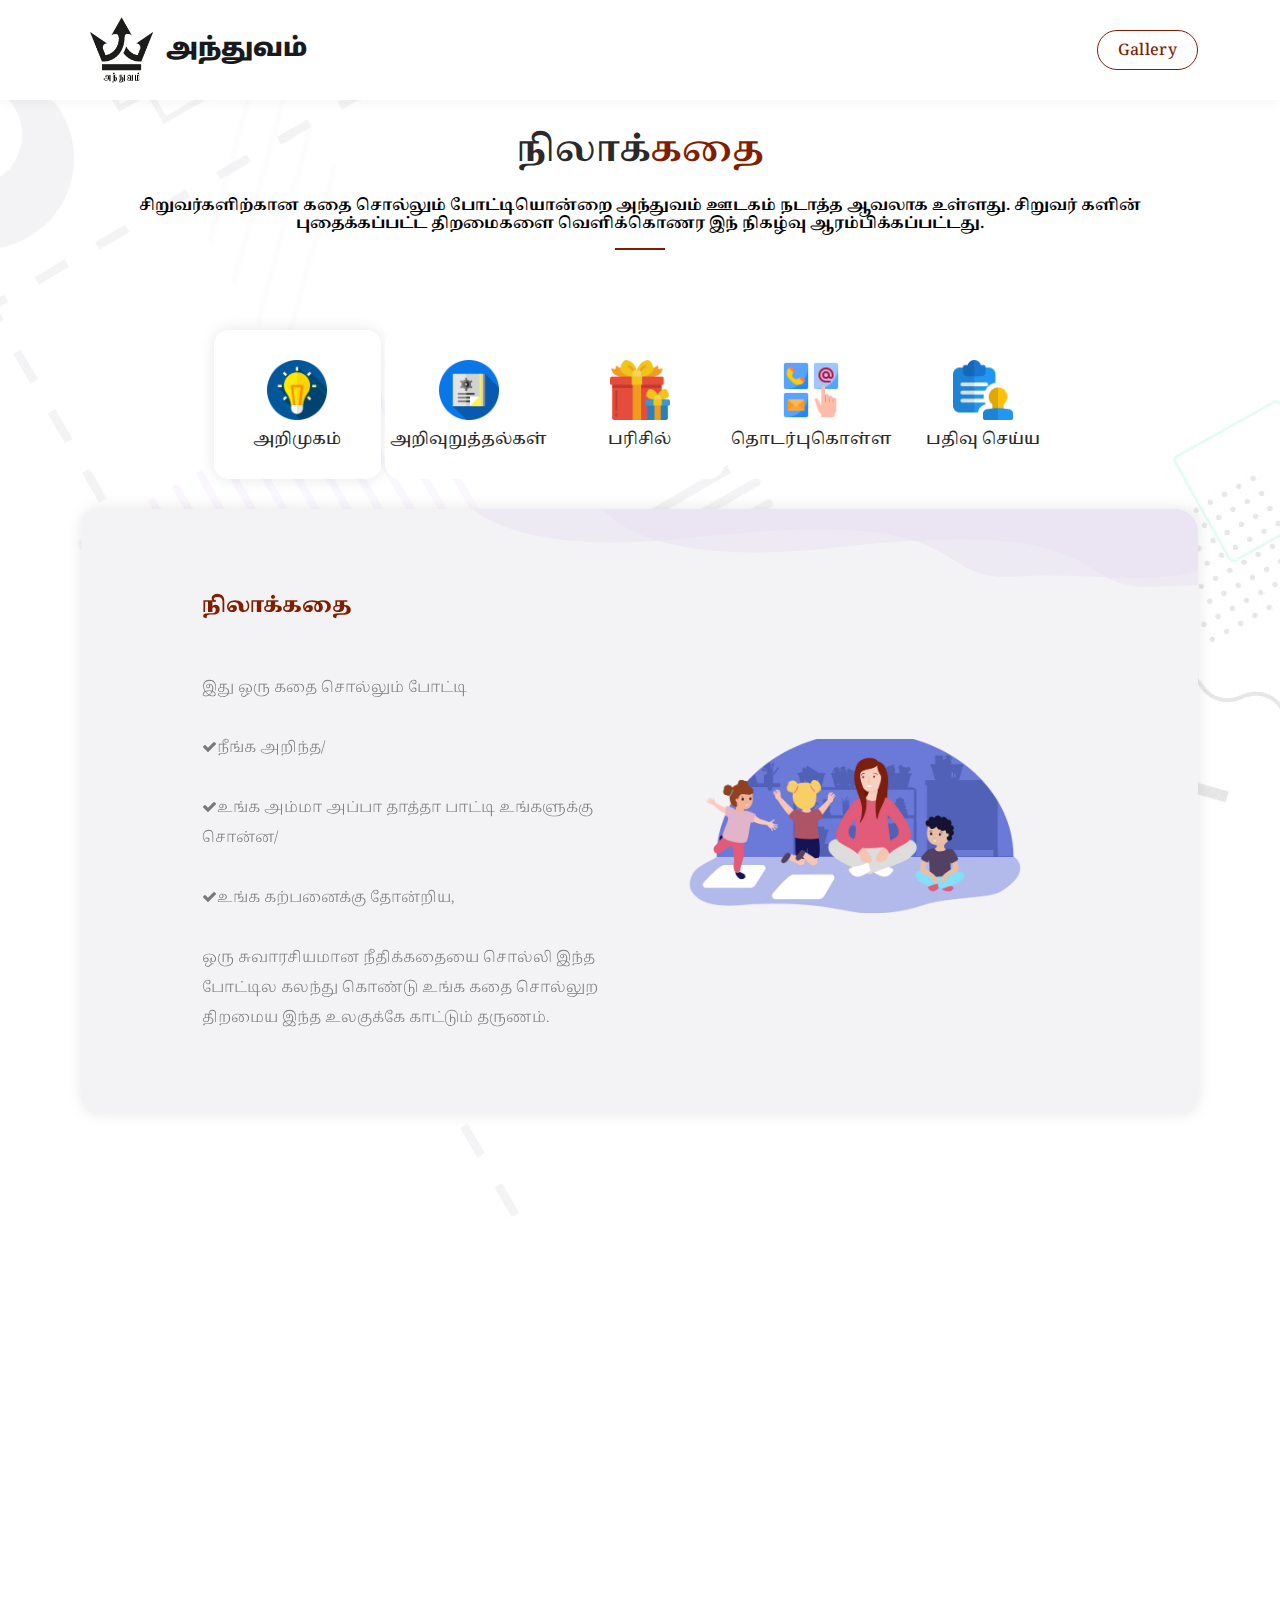
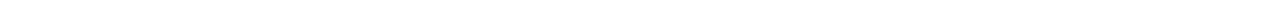
==== register.html @ 8cd22916 "initial commit" ====
<!DOCTYPE html>
<html lang="en">

  <head>

    <meta charset="UTF-8">
    <meta name="viewport" content="width=device-width, initial-scale=1, shrink-to-fit=no">
    <meta name="description" content="">
    <meta name="author" content="">
    <link rel="preconnect" href="https://fonts.googleapis.com">
    <link rel="preconnect" href="https://fonts.gstatic.com" crossorigin>
    <link href="https://fonts.googleapis.com/css2?family=Poppins:wght@100;200;300;400;500;600;700;800;900&display=swap" rel="stylesheet">

    <title>Anthuvam</title> 

    <!-- Bootstrap core CSS -->
    <link href="vendor/bootstrap/css/bootstrap.min.css" rel="stylesheet">


    <!-- Additional CSS Files -->
    <link rel="stylesheet" href="assets/css/fontawesome.css">
    <link rel="stylesheet" href="assets/css/templatemo-digimedia-v3.css">
    <link rel="stylesheet" href="assets/css/animated.css">
    <link rel="stylesheet" href="assets/css/owl.css">

    <link rel="apple-touch-icon" sizes="180x180" href="assets/img/favicons/apple-touch-icon.png">
    <link rel="icon" type="image/png" sizes="32x32" href="assets/img/favicons/favicon-32x32.png">
    <link rel="icon" type="image/png" sizes="16x16" href="assets/img/favicons/favicon-16x16.png">
    <link rel="shortcut icon" type="image/x-icon" href="assets/img/favicons/favicon.ico">
    <link rel="manifest" href="assets/img/favicons/manifest.json">
    <meta name="msapplication-TileImage" content="assets/img/favicons/mstile-150x150.png">
    <meta name="theme-color" content="#ffffff">
    <link href="https://fonts.googleapis.com/css2?family=Noto+Sans+Tamil:wght@700&family=Noto+Serif+Tamil:ital,wght@0,600;1,400&display=swap" rel="stylesheet">

    <!-- ===============================================-->
    <!--    Stylesheets-->
    <!-- ===============================================-->
    <link href="D:\Lizris\Anthuvam\site-2\traffico-v1.0.0\public\assets\css\theme.css" rel="stylesheet" />
<!--

TemplateMo 568 DigiMedia

https://templatemo.com/tm-568-digimedia

-->
  </head>
  <body>
    <header class="header-area header-sticky wow slideInDown" data-wow-duration="0.75s" data-wow-delay="0s">
        <div class="container">
          <div class="row">
            <div class="col-12">
              <nav class="main-nav">
                <!-- ***** Logo Start ***** -->
                <a href="homepage_3.html" class="logo" >
                    <img src="assets\images\anthuvam-logo.png" style="width: 80px;height: 80px;" alt="anthuvam-logo">
                    <span style="font-family: 'Noto Sans Tamil', sans-serif;font-size: 25px;"><strong>அந்துவம் </strong></span>
                  </a>
                <!-- ***** Logo End ***** -->
                <!-- ***** Menu Start ***** -->
                <ul class="nav">
                    <li class="scroll-to-section"><div class="border-first-button"><a href="#contact">Gallery</a></div></li> 
                  <!-- <li class="scroll-to-section"><a href="#about">About</a></li> -->
                  <!-- <li class="scroll-to-section"><a href="#services">Services</a></li>
                  <li class="scroll-to-section"><a href="#portfolio">Projects</a></li>
                  <li class="scroll-to-section"><a href="#blog">Blog</a></li> -->
                  <!-- <li class="scroll-to-section"><a href="#contact">Contact</a></li>  -->
                  <!-- <li class="scroll-to-section"><div class="border-first-button"><a href="#contact">Free Quote</a></div></li>  -->
                </ul>        
                <a class='menu-trigger'>
                    <span>Menu</span>
                </a>
                <!-- ***** Menu End ***** -->
              </nav>
            </div>
          </div>
        </div>
      </header>

    <div id="services" class="services section">
        <div class="container">
          <div class="row">
            <div class="col-lg-12">
              <div class="section-heading  wow fadeInDown" data-wow-duration="1s" data-wow-delay="0.5s">
                <h4>நிலாக்<em>கதை</em></h4>
                <h6 style="color: black;">சிறுவர்களிற்கான கதை சொல்லும் போட்டியொன்றை அந்துவம் ஊடகம் நடாத்த ஆவலாக உள்ளது. சிறுவர்
                    களின் புதைக்கப்பட்ட திறமைகளை வெளிக்கொணர இந் நிகழ்வு ஆரம்பிக்கப்பட்டது.</h6>
                <div class="line-dec"></div>
              </div>
            </div>
            <div class="col-lg-12">
              <div class="naccs">
                <div class="grid">
                  <div class="row">
                    <div class="col-lg-12">
                      <div class="menu">
                        <div class="first-thumb active">
                          <div class="thumb">
                            <span class="icon"><img src="assets\images\icn-intro-1.png" alt=""></span>
                            <h6> அறிமுகம் </h6>
                          </div>
                        </div>
                        <div>
                          <div class="thumb">                 
                            <span class="icon"><img src="assets\images\icn-instruct.png" alt=""></span>
                            <h6>அறிவுறுத்தல்கள்</h6>
                          </div>
                        </div>
                        <div>
                          <div class="thumb">                 
                            <span class="icon"><img src="assets\images\icn-gift.png" alt=""></span>
                            <h6>பரிசில் </h6>
                          </div>
                        </div>
                        <div>
                          <div class="thumb">                 
                            <span class="icon"><img src="assets\images\icn-contact.png" alt=""></span>
                            <h6>தொடர்புகொள்ள </h6>
                          </div>
                        </div>
                        <div>
                          <div class="thumb"  href="/">                 
                            <span class="icon"><img src="assets\images\icn-reg4.png" alt=""></span>
                            <h6>பதிவு செய்ய </h6>
                          </div>
                        </div>
                      </div>
                    </div> 
                    <div class="col-lg-12 ">
                      <ul class="nacc ">
                        <li class="active intro intro-bottom ">
                          <div>
                            <div class="thumb">
                              <div class="row">
                                <div class="col-lg-6 align-self-center">
                                  <div class="left-text">
                                    <!-- <p>Lorem ipsum dolor sit amet, consectetur adipiscing elit, sedr do eiusmod deis tempor incididunt ut labore et dolore kengan darwin doerski token.
                                      dover lipsum lorem and the others.</p>
                                    <div class="ticks-list"><span><i class="fa fa-check"></i> Optimized Template</span> <span><i class="fa fa-check"></i> Data Info</span> <span><i class="fa fa-check"></i> SEO Analysis</span>
                                      <span> Data Info</span> <span><i class="fa fa-check"></i> SEO Analysis</span> <span><i class="fa fa-check"></i> Optimized Template</span></div>
                                    <p>Lorem ipsum dolor sit amet, consectetur adipiscing elit, sedr do eiusmod deis tempor incididunt.</p> -->
                                   <div> <h4><strong>நிலாக்கதை</strong></h4><br>
                                   <p> இது ஒரு கதை சொல்லும் போட்டி</p>
                                    <p><i class="fa fa-check"></i>நீங்க அறிந்த/</p>
                                    <p><i class="fa fa-check"></i>உங்க அம்மா அப்பா தாத்தா பாட்டி உங்களுக்கு சொன்ன/</p>
                                    <p><i class="fa fa-check"></i>உங்க கற்பனைக்கு தோன்றிய,</p>
                                    <p>ஒரு சுவாரசியமான நீதிக்கதையை சொல்லி இந்த போட்டில கலந்து கொண்டு உங்க கதை சொல்லுற திறமைய இந்த உலகுக்கே காட்டும் தருணம்.</p> 
                                </div> 
                                </div>
                                </div>
                                <div class="col-lg-6 align-self-center">
                                  <div class="right-image" style="height: auto;overflow: hidden;width: 100%;">
                                    <img src="assets\images\bg-intro.png" alt="">
                                  </div>
                                </div>
                              </div>
                            </div>
                          </div>
                        </li>
                        <li class="instruct intro">
                          <div>
                            <div class="thumb">
                              <div class="row">
                                <div class="col-lg-6 align-self-center">
                                  <div class="left-text">
                                        <h4><strong>அறிவுறுத்தல்கள்</strong></h4>
                                        <p><i class="fa fa-check"></i>வயது எல்லை 12 வயது வரை.</p> 
                                        <p><i class="fa fa-check"></i>கதை ஏதாவது ஒரு படிப்பினையை உடையதாக இருக்க வேண்டும்.</p> 
                                        <p><i class="fa fa-check"></i>வீடியோ முழுவதும் ஒரே தடவையில் எடுக்கப்பட வேண்டும்.</p> 
                                        <p><i class="fa fa-check"></i>வீடியோவில்  கதை சொல்பவரைத்தவிர வேறு யாரும் காணப்படக்கூடாது.</p> 
                                        <p><i class="fa fa-check"></i>எந்த வகையான இசையும் காணப்படக்கூடாது.</p> 
                                        <p><i class="fa fa-check"></i>வீடியோக்கள் எடிட் செய்யப்படக்கூடாது.</p>
                                        <p><i class="fa fa-check"></i>3-5 நிமிடத்திற்கு உள்ளடங்கலாக இருக்க வேண்டும்.</p> 
                                  </div>
                                </div>
                                <div class="col-lg-6 align-self-center">
                                  <!-- <div class="right-image">
                                    <img src="assets/images/services-image-02.jpg" alt="">
                                  </div> -->
                                </div>
                              </div>
                            </div>
                          </div>
                        </li>
                        <li class="gift">
                          <div>
                            <div class="thumb">
                              <div class="row">
                                <div class="col-lg-6 align-self-center">
                                  <div class="left-text ps-5">
                                    <h4>பரிசில்களும்  &amp; சான்றிதழ்களும் </h4>
                                    <p><i class="fa fa-check"></i>500 Views 200 Likes மேலதிகமாக பெறும் அனைவருக்கும் பரிசில்களும் சான்றிதழ்களும்</p>
                                    <p><i class="fa fa-check"></i>அதிகமான Views மற்றும் பாராட்டுப் பெற்ற சிறந்த காணொளியில் அந்துவம் நடுவர் குழாம் தெரிவு செய்யும் முதல் மூன்று காணொளிகளுக்கு விசேட பரிசில்கள்</p>
                                  </div>
                                </div>
                                <div class="col-lg-6 align-self-center">
                                  <div class="right-image">
                                    <video src="assets\images\gift (1).mp4" autoplay loop muted></video>
                                  </div>
                                </div>
                              </div>
                            </div>
                          </div>
                        </li>
                        <li>
                          <div>
                            <div class="thumb">
                              <div class="row">
                                <div class="col-lg-8 align-self-center">
                                  <div class="left-text">
                                    <div class=" wow fadeInUp" data-wow-duration="0.5s" data-wow-delay="0.25s">
                                    <form id="contact" action="" method="post">
                                    <div class="fill-form">
                                        <div class="row">
                                        <div class="col-lg-12">
                                            <p>
                                              Phone Number: 
                                            </p>
                                            <p>
                                              E-mail Address: 
                                            </p>
                                            <p>
                                              Address: 
                                            </p>
                                          </div>
                                          <div class="col-lg-6">
                                            <div class="border-first-button text-center justify-content-bottom scroll-to-section">
                                              <a href="register.html">பதிவு செய்ய</a>
                                            </div>
                                          </div>
                                          <div class="col-lg-12">
                                          
                                    </div>
                                </div>
                                </div>
                            </form>
                            </div>
                                  </div>
                                </div>

                                <div class="col-lg-4 align-self-center">
                                  <div class="right-image">
                                    <img src="assets\images\bg-contact.png" alt="">
                                  </div>
                                </div>
                              </div>
                            </div>
                          </div>
                        </li>
                        <!-- <li>
                          <div>
                            <div class="thumb">
                              <div class="row">
                                <div class="col-lg-6 align-self-center">
                                  <div class="left-text">
                                    <h4>Enjoy &amp; Travel</h4>
                                    <p>Lorem ipsum dolor sit amet, consectetur adipiscing elit, sedr do eiusmod deis tempor incididunt ut labore et dolore kengan darwin doerski token.
                                      dover lipsum lorem and the others.</p>
                                    <div class="ticks-list"><span><i class="fa fa-check"></i> Optimized Template</span> <span><i class="fa fa-check"></i> Data Info</span> <span><i class="fa fa-check"></i> SEO Analysis</span>
                                      <span><i class="fa fa-check"></i> Data Info</span> <span><i class="fa fa-check"></i> SEO Analysis</span> <span><i class="fa fa-check"></i> Optimized Template</span></div>
                                    <p>Lorem ipsum dolor sit amet, consectetur adipiscing elit, sedr do eiusmod deis tempor incididunt.</p>
                                  </div>
                                </div>
                                <div class="col-lg-6 align-self-center">
                                  <div class="right-image">
                                    <img src="assets/images/services-image.jpg" alt="">
                                  </div>
                                </div>
                              </div>
                            </div>
                          </div>
                        </li> -->
                      </ul>
                    </div>          
                  </div>
                </div>
              </div>
            </div>
          </div>
        </div>
      </div>

      <script src="vendor/jquery/jquery.min.js"></script>
      <script src="vendor/bootstrap/js/bootstrap.bundle.min.js"></script>
      <script src="assets/js/owl-carousel.js"></script>
      <script src="assets/js/animation.js"></script>
      <script src="assets/js/imagesloaded.js"></script>
      <script src="assets/js/custom.js"></script>
  </body>
  </html>
---- assets/css/templatemo-digimedia-v3.css ----
/*

TemplateMo 568 DigiMedia

https://templatemo.com/tm-568-digimedia

*/

/* ---------------------------------------------
Table of contents
------------------------------------------------
01. font & reset css
02. reset
03. global styles
04. header
05. banner
06. features
07. testimonials
08. contact
09. footer
10. preloader
11. search
12. portfolio

--------------------------------------------- */
/* 
---------------------------------------------
font & reset css
--------------------------------------------- 
*/
/* 
---------------------------------------------
reset
--------------------------------------------- 
*/
html, body, div, span, applet, object, iframe, h1, h2, h3, h4, h5, h6, p, blockquote, div
pre, a, abbr, acronym, address, big, cite, code, del, dfn, em, font, img, ins, kbd, q,
s, samp, small, strike, strong, sub, sup, tt, var, b, u, i, center, dl, dt, dd, ol, ul, li,
figure, header, nav, section, article, aside, footer, figcaption {
  margin: 0;
  padding: 0;
  border: 0;
  outline: 0;
}

/* clear fix */
.grid:after {
  content: '';
  display: block;
  clear: both;
}

/* ---- .grid-item ---- */

.grid-sizer,
.grid-item {
  width: 50%;
}

.grid-item {
  float: left;
}

.grid-item img {
  display: block;
  max-width: 100%;
}

.clearfix:after {
  content: ".";
  display: block;
  clear: both;
  visibility: hidden;
  line-height: 0;
  height: 0;
}

.clearfix {
  display: inline-block;
}

html[xmlns] .clearfix {
  display: block;
}

* html .clearfix {
  height: 1%;
}

ul, li {
  padding: 0;
  margin: 0;
  list-style: none;
}

header, nav, section, article, aside, footer, hgroup {
  display: block;
}

* {
  box-sizing: border-box;
}

html, body {
  font-family: 'Poppins', sans-serif;
  font-weight: 400;
  /* background-color: rgb(92, 73, 73) */
  -ms-text-size-adjust: 100%;
  -webkit-font-smoothing: antialiased;
  -moz-osx-font-smoothing: grayscale;
}

a {
  text-decoration: none !important;
}

h1, h2, h3, h4, h5, h6 {
  margin-top: 0px;
  margin-bottom: 0px;
}

ul {
  margin-bottom: 0px;
}

p {
  font-size: 15px;
  line-height: 30px;
  font-weight: 300;
  color: #7c7878;
  text-shadow: 5px #efefef;
}

img {
  width: 100%;
  overflow: hidden;
}

/* 
---------------------------------------------
global styles
--------------------------------------------- 
*/
html,
body {
  background: #fff;
  font-family: 'Noto Sans Tamil', sans-serif;
  font-family: 'Noto Serif Tamil', serif;
}

::selection {
  background: #811e00;
  color: #fff !important;
}

::-moz-selection {
  background: #811e00;
  color: #fff !important;
}


/*--------------------- register --------------
------------------------------*/
#geeks-countdown{
  width: 480px;
  margin: 10% auto;
}
.intro{
  background-image: url(../images/contact-top-right.png);
  background-position: top right;
  background-repeat: no-repeat;
  position: absolute;
  z-index: 1;
  /* background-size: cover; */
}
.instruct{
  background-image: url(../images/bg-instr.png);
  background-position: bottom right;
  background-repeat: no-repeat;
  background-size: 600px 400px;
  position: absolute;
  z-index: 1;
}
.gift{
  background-image: url(../images/bg-card.png);
  background-position: bottom left;
  background-repeat: no-repeat;
  background-size: cover;
}
/* .intro::after{
  background-image: url(../images/contact-bottom-right-v3.png);
  background-position: bottom right;
  background-repeat: no-repeat;
  position: absolute;
  bottom: 0;
  right: 0;
  z-index: 1;
 
} */
/* #geeks-countdown h1{
  color: #fff;
  text-align: center;
  font-size: 5em;
  letter-spacing: 11px;
} */
#clock span{
  float: left;
  text-align: center;
  font-size: 84px;
  margin: 0 2.5%;
  color: #fff;
  padding: 20px;
  width: 20%;
  border-radius: 20px;
  box-sizing: border-box;
}
.logo{
  text-decoration: none;
  color: #191a20;
  font-weight: 800;
}
video{
  border-radius: 20px;
  width: 100%;
  max-height: 100%;
}
.countdown{
  color: #3B566E;
  font-size: 90px;
  text-align: center;
  /* margin: auto; */
}
#clock:after{
  content: "";
  display: block;
  clear: both;
}
#units span{
  float: left;
  width: 25%;
  text-align: center;
  margin-top: 30px;
  color: rgb(121, 121, 121);
  text-transform: uppercase;
  font-size: 13px;
  letter-spacing: 2px; 
}
.time .turn{
  animation: turn 1s ease forwards;
}
@keyframes turn{
  0%{transform: rotateY(360deg)}
  100%{transform: rotateY(0deg)}
}

@media (max-width: 991px) {
  html, body {
    overflow-x: hidden;
  }
  .mobile-top-fix {
    margin-top: 30px;
    margin-bottom: 0px;
  }
  .mobile-bottom-fix {
    margin-bottom: 30px;
  }
  .mobile-bottom-fix-big {
    margin-bottom: 60px;
  }
}

.page-section {
  margin-top: 120px;
}

.section-heading {
  position: relative;
  z-index: 2;
}

.section-heading h6 {
  font-size: 15px;
  font-weight: 700;
  color: #811e00;
  text-transform: uppercase;
  margin-bottom: 15px;
}

.section-heading h4 {
  color: #2a2a2a;
  font-size: 35px;
  font-weight: 700;
  text-transform: capitalize;
  margin-bottom: 25px;
}

.section-heading h4 em {
  font-style: normal;
  color: #811e00;
}

.section-heading .line-dec {
  width: 50px;
  height: 2px;
  background-color: #811e00;
}

.border-first-button a {
  display: inline-block !important;
  padding: 10px 20px !important;
  color: #811e00 !important;
  border: 1px solid #811e00 !important;
  border-radius: 23px;
  font-weight: 500 !important;
  letter-spacing: 0.3px !important;
  transition: all .5s;
}

.border-first-button a:hover {
  background-color: #811e00;
  color: #fff !important;
}



/* 
---------------------------------------------
header
--------------------------------------------- 
*/

.pre-header {
  background-color: #efefef;
  height: 60px;
  padding: 15px 0px;
}

.pre-header ul li {
  display: inline-block;
}

.pre-header ul.info li {
  margin-right: 45px;
}

.pre-header ul.info li a {
  color: #afafaf;
  font-size: 14px;
  transition: all .3s;
}

.pre-header ul.info li a:hover {
  color: #811e00;
}

.pre-header ul.info li a i {
  font-size: 18px;
  margin-right: 8px;
}

.pre-header ul.social-media {
  text-align: right;
}

.pre-header ul.social-media li {
  margin-left: 5px;
}

.pre-header ul.social-media li a {
  background-color: #afafaf;
  color: #fff;
  display: inline-block;
  width: 30px;
  height: 30px;
  line-height: 30px;
  text-align: center;
  border-radius: 50%;
  font-size: 14px;
  transition: all .3s;
}

.pre-header ul.social-media li a:hover {
  background-color: #811e00;
}

.background-header {
  background-color: #fff!important;
  height: 80px!important;
  position: fixed!important;
  top: 0px;
  left: 0px;
  right: 0px;
  box-shadow: 0px 5px 8px rgba(0,0,0,0.03);
}

.background-header .logo,
.background-header .main-nav .nav li a {
  color: #fff;
}

.background-header .main-nav .nav li:hover a {
  color: #811e00;
}

.background-header .nav li a.active {
  position: relative;
  color: #fff;
}

.background-header .nav li a.active:after {
  position: absolute;
  width: 100%;
  height: 1px;
  background-color: #811e00;
  content: '';
  left: 50%;
  bottom: -20px;
  transform: translateX(-50%);
}

.background-header .nav li:last-child a.active:after {
  background-color: transparent;
}

.header-area {
  background-color: #fff;
  box-shadow: 0px 5px 8px rgba(0,0,0,0.03);
  position: absolute;
  left: 0px;
  right: 0px;
  z-index: 100;
  height: 100px;
  -webkit-transition: all .5s ease 0s;
  -moz-transition: all .5s ease 0s;
  -o-transition: all .5s ease 0s;
  transition: all .5s ease 0s;
}

.header-area .main-nav {
  min-height: 80px;
  background: transparent;
}

.header-area .main-nav .logo {
  float: left;
  -webkit-transition: all 0.3s ease 0s;
  -moz-transition: all 0.3s ease 0s;
  -o-transition: all 0.3s ease 0s;
  transition: all 0.3s ease 0s;
}

.header-area .main-nav .logo {
    line-height: 100px;
    float: left;
    -webkit-transition: all 0.3s ease 0s;
    -moz-transition: all 0.3s ease 0s;
    -o-transition: all 0.3s ease 0s;
    transition: all 0.3s ease 0s;
}

.background-header .main-nav .logo {
  line-height: 80px;
}

.background-header .main-nav .nav {
  margin-top: 20px !important;
}

.header-area .main-nav .nav {
  float: right;
  margin-top: 30px;
  margin-right: 0px;
  background-color: transparent;
  -webkit-transition: all 0.3s ease 0s;
  -moz-transition: all 0.3s ease 0s;
  -o-transition: all 0.3s ease 0s;
  transition: all 0.3s ease 0s;
  position: relative;
  z-index: 999;
}

.header-area .main-nav .nav li {
  padding-left: 10px;
  padding-right: 10px;
  /* line-height: 1; */
}

.header-area .main-nav .nav li:last-child {
  padding-right: 0px;
  padding-left: 40px;
}

.header-area .main-nav .nav li:last-child a ,
.background-header .main-nav .nav li:last-child a {
  padding: 0px 20px !important;
  font-weight: 400;
  font-size: 16px;
}

.header-area .main-nav .nav li:last-child a:hover ,
.background-header .main-nav .nav li:last-child a:hover {
  color: #fff !important;
}

.header-area .main-nav .nav li a {
  display: block;
  font-weight: 500;
  font-size: 13px;
  padding-top: 3px;
  color: #2a2a2a;
  text-transform: capitalize;
  -webkit-transition: all 0.3s ease 0s;
  -moz-transition: all 0.3s ease 0s;
  -o-transition: all 0.3s ease 0s;
  transition: all 0.3s ease 0s;
  height: 40px;
  line-height: 40px;
  border: transparent;
  letter-spacing: 1px;
}

.header-area .main-nav .nav li:hover a,
.header-area .main-nav .nav li a.active {
  color: #811e00!important;
}

.background-header .main-nav .nav li:hover a,
.background-header .main-nav .nav li a.active {
  color: #811e00!important;
  opacity: 1;
}

.header-area .main-nav .nav li.submenu {
  position: relative;
  padding-right: 30px;
}

.header-area .main-nav .nav li.submenu:after {
  font-family: FontAwesome;
  content: "\f107";
  font-size: 12px;
  color: #2a2a2a;
  position: absolute;
  right: 18px;
  top: 12px;
}

.background-header .main-nav .nav li.submenu:after {
  color: #2a2a2a;
}

.header-area .main-nav .nav li.submenu ul {
  position: absolute;
  width: 200px;
  box-shadow: 0 2px 28px 0 rgba(0, 0, 0, 0.06);
  overflow: hidden;
  top: 50px;
  opacity: 0;
  transform: translateY(+2em);
  visibility: hidden;
  z-index: -1;
  transition: all 0.3s ease-in-out 0s, visibility 0s linear 0.3s, z-index 0s linear 0.01s;
}

.header-area .main-nav .nav li.submenu ul li {
  margin-left: 0px;
  padding-left: 0px;
  padding-right: 0px;
}

.header-area .main-nav .nav li.submenu ul li a {
  opacity: 1;
  display: block;
  background: #f7f7f7;
  color: #2a2a2a!important;
  padding-left: 20px;
  height: 40px;
  line-height: 40px;
  -webkit-transition: all 0.3s ease 0s;
  -moz-transition: all 0.3s ease 0s;
  -o-transition: all 0.3s ease 0s;
  transition: all 0.3s ease 0s;
  position: relative;
  font-size: 13px;
  font-weight: 400;
  border-bottom: 1px solid #eee;
}

.header-area .main-nav .nav li.submenu ul li a:hover {
  background: #fff;
  color: #811e00!important;
  padding-left: 25px;
}

.header-area .main-nav .nav li.submenu ul li a:hover:before {
  width: 3px;
}

.header-area .main-nav .nav li.submenu:hover ul {
  visibility: visible;
  opacity: 1;
  z-index: 1;
  transform: translateY(0%);
  transition-delay: 0s, 0s, 0.3s;
}

.header-area .main-nav .menu-trigger {
  cursor: pointer;
  display: block;
  position: absolute;
  top: 33px;
  width: 32px;
  height: 40px;
  text-indent: -9999em;
  z-index: 99;
  right: 40px;
  display: none;
}

.background-header .main-nav .menu-trigger {
  top: 23px;
}

.header-area .main-nav .menu-trigger span,
.header-area .main-nav .menu-trigger span:before,
.header-area .main-nav .menu-trigger span:after {
  -moz-transition: all 0.4s;
  -o-transition: all 0.4s;
  -webkit-transition: all 0.4s;
  transition: all 0.4s;
  background-color: #2a2a2a;
  display: block;
  position: absolute;
  width: 30px;
  height: 2px;
  left: 0;
}

.background-header .main-nav .menu-trigger span,
.background-header .main-nav .menu-trigger span:before,
.background-header .main-nav .menu-trigger span:after {
  background-color: #2a2a2a;
}

.header-area .main-nav .menu-trigger span:before,
.header-area .main-nav .menu-trigger span:after {
  -moz-transition: all 0.4s;
  -o-transition: all 0.4s;
  -webkit-transition: all 0.4s;
  transition: all 0.4s;
  background-color: #2a2a2a;
  display: block;
  position: absolute;
  width: 30px;
  height: 2px;
  left: 0;
  width: 75%;
}

.background-header .main-nav .menu-trigger span:before,
.background-header .main-nav .menu-trigger span:after {
  background-color: #2a2a2a;
}

.header-area .main-nav .menu-trigger span:before,
.header-area .main-nav .menu-trigger span:after {
  content: "";
}

.header-area .main-nav .menu-trigger span {
  top: 16px;
}

.header-area .main-nav .menu-trigger span:before {
  -moz-transform-origin: 33% 100%;
  -ms-transform-origin: 33% 100%;
  -webkit-transform-origin: 33% 100%;
  transform-origin: 33% 100%;
  top: -10px;
  z-index: 10;
}

.header-area .main-nav .menu-trigger span:after {
  -moz-transform-origin: 33% 0;
  -ms-transform-origin: 33% 0;
  -webkit-transform-origin: 33% 0;
  transform-origin: 33% 0;
  top: 10px;
}

.header-area .main-nav .menu-trigger.active span,
.header-area .main-nav .menu-trigger.active span:before,
.header-area .main-nav .menu-trigger.active span:after {
  background-color: transparent;
  width: 100%;
}

.header-area .main-nav .menu-trigger.active span:before {
  -moz-transform: translateY(6px) translateX(1px) rotate(45deg);
  -ms-transform: translateY(6px) translateX(1px) rotate(45deg);
  -webkit-transform: translateY(6px) translateX(1px) rotate(45deg);
  transform: translateY(6px) translateX(1px) rotate(45deg);
  background-color: #2a2a2a;
}

.background-header .main-nav .menu-trigger.active span:before {
  background-color: #2a2a2a;
}

.header-area .main-nav .menu-trigger.active span:after {
  -moz-transform: translateY(-6px) translateX(1px) rotate(-45deg);
  -ms-transform: translateY(-6px) translateX(1px) rotate(-45deg);
  -webkit-transform: translateY(-6px) translateX(1px) rotate(-45deg);
  transform: translateY(-6px) translateX(1px) rotate(-45deg);
  background-color: #2a2a2a;
}

.background-header .main-nav .menu-trigger.active span:after {
  background-color: #2a2a2a;
}

.header-area.header-sticky {
  min-height: 80px;
}

.header-area .nav {
  margin-top: 30px;
}

.header-area.header-sticky .nav li a.active {
  color: #811e00;
}

@media (max-width: 1200px) {
  .header-area .main-nav .nav li {
    padding-left: 12px;
    padding-right: 12px;
  }
  .header-area .main-nav:before {
    display: none;
  }
}

@media (max-width: 992px) {
  .header-area .main-nav .nav li:last-child  ,
  .background-header .main-nav .nav li:last-child {
    display: none;
  }
  .header-area .main-nav .nav li:nth-child(6),
  .background-header .main-nav .nav li:nth-child(6) {
    padding-right: 0px;
  }
  .background-header .nav li a.active:after {
    display: none;
  }
}

@media (max-width: 767px) {
  .pre-header ul.info li:last-child {
    display: none;
  }
  .background-header .main-nav .nav {
    margin-top: 80px !important;
  }
  .header-area .main-nav .logo {
    color: #1e1e1e;
  }
  .header-area.header-sticky .nav li a:hover,
  .header-area.header-sticky .nav li a.active {
    color: #811e00!important;
    opacity: 1;
  }
  .header-area.header-sticky .nav li.search-icon a {
    width: 100%;
  }
  .header-area {
    background-color: #fff;
    padding: 0px 15px;
    height: 100px;
    box-shadow: none;
    text-align: center;
    box-shadow: 0px 5px 8px rgba(0,0,0,0.03);
  }
  .header-area .container {
    padding: 0px;
  }
  .header-area .logo {
    margin-left: 30px;
  }
  .header-area .menu-trigger {
    display: block !important;
  }
  .header-area .main-nav {
    overflow: hidden;
  }
  .header-area .main-nav .nav {
    float: none;
    width: 100%;
    display: none;
    -webkit-transition: all 0s ease 0s;
    -moz-transition: all 0s ease 0s;
    -o-transition: all 0s ease 0s;
    transition: all 0s ease 0s;
    margin-left: 0px;
  }
  .background-header .nav {
    margin-top: 80px;
  }
  .header-area .main-nav .nav li:first-child {
    border-top: 1px solid #eee;
  }
  .header-area.header-sticky .nav {
    margin-top: 100px;
  }
  .header-area .main-nav .nav li {
    width: 100%;
    background: #fff;
    border-bottom: 1px solid #e7e7e7;
    padding-left: 0px !important;
    padding-right: 0px !important;
  }
  .header-area .main-nav .nav li a {
    height: 50px !important;
    line-height: 50px !important;
    padding: 0px !important;
    border: none !important;
    background: #f7f7f7 !important;
    color: #191a20 !important;
  }
  .header-area .main-nav .nav li a:hover {
    background: #eee !important;
    color: #811e00!important;
  }
  .header-area .main-nav .nav li.submenu ul {
    position: relative;
    visibility: inherit;
    opacity: 1;
    z-index: 1;
    transform: translateY(0%);
    transition-delay: 0s, 0s, 0.3s;
    top: 0px;
    width: 100%;
    box-shadow: none;
    height: 0px;
  }
  .header-area .main-nav .nav li.submenu ul li a {
    font-size: 12px;
    font-weight: 400;
  }
  .header-area .main-nav .nav li.submenu ul li a:hover:before {
    width: 0px;
  }
  .header-area .main-nav .nav li.submenu ul.active {
    height: auto !important;
  }
  .header-area .main-nav .nav li.submenu:after {
    color: #3B566E;
    right: 25px;
    font-size: 14px;
    top: 15px;
  }
  .header-area .main-nav .nav li.submenu:hover ul, .header-area .main-nav .nav li.submenu:focus ul {
    height: 0px;
  }
}

@media (min-width: 767px) {
  .header-area .main-nav .nav {
    display: flex !important;
  }
}

/* 
---------------------------------------------
preloader
--------------------------------------------- 
*/

.js-preloader {
    position: fixed;
    top: 0;
    left: 0;
    right: 0;
    bottom: 0;
    background-color: #fff;
    display: -webkit-box;
    display: flex;
    -webkit-box-align: center;
    align-items: center;
    -webkit-box-pack: center;
    justify-content: center;
    opacity: 1;
    visibility: visible;
    z-index: 9999;
    -webkit-transition: opacity 0.25s ease;
    transition: opacity 0.25s ease;
}

.js-preloader.loaded {
    opacity: 0;
    visibility: hidden;
    pointer-events: none;
}

@-webkit-keyframes dot {
    50% {
        -webkit-transform: translateX(96px);
        transform: translateX(96px);
    }
}

@keyframes dot {
    50% {
        -webkit-transform: translateX(96px);
        transform: translateX(96px);
    }
}

@-webkit-keyframes dots {
    50% {
        -webkit-transform: translateX(-31px);
        transform: translateX(-31px);
    }
}

@keyframes dots {
    50% {
        -webkit-transform: translateX(-31px);
        transform: translateX(-31px);
    }
}

.preloader-inner {
    position: relative;
    width: 142px;
    height: 40px;
    background: #fff;
}

.preloader-inner .dot {
    position: absolute;
    width: 16px;
    height: 16px;
    top: 12px;
    left: 15px;
    background: #811e00;
    border-radius: 50%;
    -webkit-transform: translateX(0);
    transform: translateX(0);
    -webkit-animation: dot 2.8s infinite;
    animation: dot 2.8s infinite;
}

.preloader-inner .dots {
    -webkit-transform: translateX(0);
    transform: translateX(0);
    margin-top: 12px;
    margin-left: 31px;
    -webkit-animation: dots 2.8s infinite;
    animation: dots 2.8s infinite;
}

.preloader-inner .dots span {
    display: block;
    float: left;
    width: 16px;
    height: 16px;
    margin-left: 16px;
    background: #811e00;
    border-radius: 50%;
}



/* 
---------------------------------------------
Banner Style
--------------------------------------------- 
*/

.main-banner {
  background-image: url(../images/slider-right-dec.jpg) ;
  background-repeat: no-repeat;
  background-position: center center;
  background-size: cover;
  top: 100px;
  padding: 100px 0px 120px 0px;
  position: relative;
  overflow: hidden;
}

.main-banner:after {
  content: '';
  /* background-image: url(assets\images\icn-reg.png); */
  /* background-color: #dfdfdf; */
  /* background-position: center center; */
  /* background-size: cover; */
  background-repeat: no-repeat;
  position: absolute;
  right: 0;
  top: 60px;
  width: 100%;
  height: 625px;
  z-index: 1;
}

.main-banner:before {
  content: '';
  /* background-image: url(../images/slider-right-dec.jpg); */
  /* background-color: #a0b9c0; */
  background-repeat: no-repeat;
  position: absolute;
  left: 0;
  top: 60px;
  width: 100%;
  /* 1159px */
  /* height: 797px; */
  z-index: -1;
}

.main-banner .left-content {
  margin-right: 15px;
}

.main-banner .left-content h6 {
  text-transform: capitalize;
  font-size: 20px;
  font-weight: 700;
  color: #811e00;
  margin-bottom: 15px;
  text-transform: uppercase;
}

.main-banner .left-content h2 {
  z-index: 2;
  position: relative;
  font-weight: 700;
  font-size: 50px;
  color: #2a2a2a;
  margin-bottom: 20px;
}

.main-banner .left-content p {
  margin-bottom: 30px;
  margin-right: 45px;
  /* color: #1e1e1e; */
}

.main-banner .right-image {
  text-align: right;
  position: relative;
  z-index: 20;
}

.main-banner .right-image video {
  /* max-width: 460px; */
  /* width: 460px; */
}



/* 
---------------------------------------------
About Style
--------------------------------------------- 
*/

#about {
  padding-top: 130px;
}

.about-left-image img {
  margin-right: 45px;
}

.about-right-content p {
  margin-top: 30px;
  margin-bottom: 45px;
}

.skills-content {
  position: relative;
  z-index: 1;
  margin-top: -50px;
  background-color: #f5f5f5;
  border-bottom-right-radius: 50px;
  border-bottom-left-radius: 50px;
  padding: 110px 0px 50px 0px;
}

.skill-item {
  text-align: center;
}

.progress {
  width: 150px;
  height: 150px;
  line-height: 150px;
  background: none;
  margin: 0 auto;
  box-shadow: none;
  position: relative;
}
.progress:after {
  content: "";
  width: 100%;
  height: 100%;
  border-radius: 50%;
  border: 5px solid #fff;
  position: absolute;
  top: 0;
  left: 0;
}
.progress > span {
  width: 50%;
  height: 100%;
  overflow: hidden;
  position: absolute;
  top: 0;
  z-index: 1;
}
.progress .progress-left {
  left: 0;
}
.progress .progress-bar {
  width: 100%;
  height: 100%;
  background: none;
  border-width: 5px;
  border-style: solid;
  position: absolute;
  top: 0;
  border-color: #fd6a54;
}

.first-skill-item .progress .progress-bar {
  border-color: #811e00;
}

.second-skill-item .progress .progress-bar {
  border-color: #726ae3;
}

.third-skill-item .progress .progress-bar {
  border-color: #f58b56;
}

.progress .progress-left .progress-bar {
  left: 100%;
  border-top-right-radius: 75px;
  border-bottom-right-radius: 75px;
  border-left: 0;
  -webkit-transform-origin: center left;
  transform-origin: center left;
}
.progress .progress-right {
  right: 0;
}
.progress .progress-right .progress-bar {
  left: -100%;
  border-top-left-radius: 75px;
  border-bottom-left-radius: 75px;
  border-right: 0;
  -webkit-transform-origin: center right;
  transform-origin: center right;
}
.progress .progress-value {
  text-align: center;
  color: #2a2a2a;
  display: flex;
  width: 100%;
  border-radius: 50%;
  font-size: 35px;
  text-align: center;
  line-height: 25px;
  align-items: center;
  justify-content: center;
  height: 100%;
  font-weight: 700;
}
.progress .progress-value div {
  margin-top: 10px;
}
.progress .progress-value span {
  font-size: 18px;
  text-transform: none;
  color: #afafaf;
  font-weight: 300;
}

/* This for loop creates the  necessary css animation names 
Due to the split circle of progress-left and progress right, we must use the animations on each side. 
*/
.progress[data-percentage="10"] .progress-right .progress-bar {
  animation: loading-1 1.5s linear forwards;
}
.progress[data-percentage="10"] .progress-left .progress-bar {
  animation: 0;
}

.progress[data-percentage="20"] .progress-right .progress-bar {
  animation: loading-2 1.5s linear forwards;
}
.progress[data-percentage="20"] .progress-left .progress-bar {
  animation: 0;
}

.progress[data-percentage="30"] .progress-right .progress-bar {
  animation: loading-3 1.5s linear forwards;
}
.progress[data-percentage="30"] .progress-left .progress-bar {
  animation: 0;
}

.progress[data-percentage="40"] .progress-right .progress-bar {
  animation: loading-4 1.5s linear forwards;
}
.progress[data-percentage="40"] .progress-left .progress-bar {
  animation: 0;
}

.progress[data-percentage="50"] .progress-right .progress-bar {
  animation: loading-5 1.5s linear forwards;
}
.progress[data-percentage="50"] .progress-left .progress-bar {
  animation: 0;
}

.progress[data-percentage="60"] .progress-right .progress-bar {
  animation: loading-5 1.5s linear forwards;
}
.progress[data-percentage="60"] .progress-left .progress-bar {
  animation: loading-1 1.5s linear forwards 1.5s;
}

.progress[data-percentage="70"] .progress-right .progress-bar {
  animation: loading-5 1.5s linear forwards;
}
.progress[data-percentage="70"] .progress-left .progress-bar {
  animation: loading-2 1.5s linear forwards 1.5s;
}

.progress[data-percentage="80"] .progress-right .progress-bar {
  animation: loading-5 1.5s linear forwards;
}
.progress[data-percentage="80"] .progress-left .progress-bar {
  animation: loading-3 1.5s linear forwards 1.5s;
}

.progress[data-percentage="90"] .progress-right .progress-bar {
  animation: loading-5 1.5s linear forwards;
}
.progress[data-percentage="90"] .progress-left .progress-bar {
  animation: loading-4 1.5s linear forwards 1.5s;
}

.progress[data-percentage="100"] .progress-right .progress-bar {
  animation: loading-5 1.5s linear forwards;
}
.progress[data-percentage="100"] .progress-left .progress-bar {
  animation: loading-5 1.5s linear forwards 1.5s;
}

@keyframes loading-1 {
  0% {
    -webkit-transform: rotate(0deg);
    transform: rotate(0deg);
  }
  100% {
    -webkit-transform: rotate(36);
    transform: rotate(36deg);
  }
}
@keyframes loading-2 {
  0% {
    -webkit-transform: rotate(0deg);
    transform: rotate(0deg);
  }
  100% {
    -webkit-transform: rotate(72);
    transform: rotate(72deg);
  }
}
@keyframes loading-3 {
  0% {
    -webkit-transform: rotate(0deg);
    transform: rotate(0deg);
  }
  100% {
    -webkit-transform: rotate(108);
    transform: rotate(108deg);
  }
}
@keyframes loading-4 {
  0% {
    -webkit-transform: rotate(0deg);
    transform: rotate(0deg);
  }
  100% {
    -webkit-transform: rotate(144);
    transform: rotate(144deg);
  }
}
@keyframes loading-5 {
  0% {
    -webkit-transform: rotate(0deg);
    transform: rotate(0deg);
  }
  100% {
    -webkit-transform: rotate(180);
    transform: rotate(180deg);
  }
}
.progress {
  margin-bottom: 1em;
}

/* 
---------------------------------------------
Services Style
--------------------------------------------- 
*/

.services {
  padding-top: 130px;
  position: relative;
}

.services:after {
  content: '';
  background-image: url(../images/services-left-dec.jpg);
  background-repeat: no-repeat;
  position: absolute;
  left: 0;
  top: 0px;
  width: 786px;
  height: 1217px;
  z-index: 0;
}

.services:before {
  content: '';
  background-image: url(../images/services-right-dec.jpg);
  background-repeat: no-repeat;
  position: absolute;
  right: 0;
  top: 400px;
  width: 161px;
  height: 413px;
  z-index: 0;
}

.services .section-heading {
  text-align: center;
  margin-bottom: 80px;
}

.services .section-heading .line-dec {
  margin: 0 auto;
}

.services .naccs {
  position: relative;
  z-index: 1;
}

.services .icon {
  display: block;
  text-align: center;
  margin: 0 auto;
}

.services .naccs .menu div h4 {
  color: #fff;
  font-size: 15px;
  font-weight: 400;
  width: 100%;
}

.services .icon img {
  margin-bottom: 10px;
  max-width: 60px;
  min-width: 60px;
}

.services .naccs .menu {
  text-align: center;
  margin-bottom: 30px;
}

.services .naccs .menu div {
  color: #2a2a2a;
  margin: 0px;
  width: 15%;
  font-size: 20px;
  font-weight: 700;
  display: inline-block;
  text-align: center;
  cursor: pointer;
  position: relative;
  border-radius: 15px;
  transition: 1s all cubic-bezier(0.075, 0.82, 0.165, 1);
}

.services .naccs .menu div .thumb {
  display: inline-block;
  width: 100%;
  padding: 30px 0px;
  background-color: #fff;
}

.services .naccs .menu div.active {
  box-shadow: 0px 0px 15px rgba(0,0,0,0.1);
}

.services ul.nacc {
  height: 100% !important;
  position: relative;
  min-height: 100%;
  list-style: none;
  margin: 0;
  padding: 0;
  transition: 0.5s all cubic-bezier(0.075, 0.82, 0.165, 1);
}

.services ul.nacc li {
  opacity: 0;
  transform: translateX(-50px);
  
  position: absolute;
  list-style: none;
  transition: 1s all cubic-bezier(0.075, 0.82, 0.165, 1);
}

.services ul.nacc li.active {
  transition-delay: 0.3s;
  position: relative;
  z-index: 2;
  opacity: 1;
  transform: translateX(0px);
  box-shadow: 0px 0px 15px rgba(0,0,0,0.1);
  background-color: #f3f3f5;
  border-radius: 15px;
  padding: 80px 120px 50px 120px;
}

.services ul.nacc li {
  width: 100%;
}

.services ul.nacc li .right-image img {
  max-width: 420px;
  float: right;
}

.services .nacc .thumb h4 {
  color: #2a2a2a;
  font-size: 20px;
  font-weight: 700;
  line-height: 35px;
  margin-bottom: 25px;
}

.services .nacc .thumb .main-white-button {
  text-align: right;
  margin-top: 40px;
}

.services .nacc .thumb .main-white-button a {
  background-color: #8d99af;
  color: #fff;
}

.services .nacc .thumb .main-white-button a i {
  background-color: #fff;
  color: #8d99af;
}

.services .left-text h4 {
  font-size: 20px;
  font-weight: 700;
  color: #811e00 !important;
}

.services .left-text p {
  margin-bottom: 30px;
}

.nacc .ticks-list span {
  display: inline-block;
  opacity: 1;
  margin-right: 45px;
  margin-bottom: 20px;
  font-size: 15px;
  font-weight: 400;
}



/* 
---------------------------------------------
Free Quote
--------------------------------------------- 
*/

.free-quote {
  background-image: url(../images/quote-bg-v3.jpg);
  background-repeat: no-repeat;
  background-position: center center;
  background-size: cover;
  padding: 120px 0px;
  text-align: center;
  position: relative;
  z-index: 2;
  margin-top: 130px;
}

.free-quote .section-heading {
  margin-bottom: 60px;
}

.free-quote .section-heading h6,
.free-quote .section-heading h4 {
  color: #fff;
}

.free-quote .section-heading .line-dec {
  margin: 0 auto;
  background-color: #fff;
}

.free-quote form {
  background-color: #fff;
  display: inline-block;
  width: 100%;
  min-height: 80px;
  border-radius: 40px;
  position: relative;
  z-index: 1;
}

.free-quote form input {
  width: 100%;
  margin-top: 20px;
  margin-left: 30px;
  color: #afafaf;
  font-weight: 400;
  font-size: 15px;
  height: 40px;
  background-color: transparent;
  border-bottom: 1px solid #eee;
  border-top: none;
  border-left: none;
  border-right: none;
  position: relative;
  z-index: 2;
  outline: none;
}

.free-quote form button {
  width: 100%;
  height: 80px;
  border-top-right-radius: 40px;
  border-bottom-right-radius: 40px;
  outline: none;
  border: none;
  margin-left: 30px;
  background-color: #811e00;
  font-size: 15px;
  color: #fff;
}


/* 
---------------------------------------------
Portfolio
--------------------------------------------- 
*/

.our-portfolio {
  padding-top: 130px;
  overflow: hidden;
  position: relative;
}

.our-portfolio:before {
  content: '';
  background-image: url(../images/portfolio-right-dec.jpg);
  background-repeat: no-repeat;
  position: absolute;
  right: 0;
  top: 0px;
  width: 414px;
  height: 861px;
  z-index: 1;
}

.our-portfolio:after {
  content: '';
  background-image: url(../images/portfolio-left-dec.jpg);
  background-repeat: no-repeat;
  position: absolute;
  left: 0;
  top: 0px;
  width: 677px;
  height: 759px;
  z-index: 1;
}

.our-portfolio .section-heading {
  margin-bottom: 80px;
}

.our-portfolio .container-fluid {
  padding-right: 15px;
  padding-left: 15px;
  position: relative;
  z-index: 2;
}

.our-portfolio .item {
  position: relative;
  z-index: 222;
}

.portfolio-item {
  border-radius: 25px;
  box-shadow: 0px 0px 15px rgba(0,0,0,0.1);
  margin: 15px;
}

.portfolio-item .thumb {
  position: relative;
  border-radius: 50px;
}

.portfolio-item:hover .down-content h4,
.portfolio-item:hover .down-content span {
  color: #811e00;
}

.portfolio-item .thumb img {
  border-top-right-radius: 23px;
  border-top-left-radius: 23px;
  overflow: hidden;
}

.portfolio-item .down-content {
  background-color: #fff;
  text-align: center;
  padding: 18px 0px;
  border-bottom-right-radius: 23px;
  border-bottom-left-radius: 23px;
}

.portfolio-item .down-content h4 {
  font-size: 20px;
  font-weight: 700;
  color: #2a2a2a;
  margin-bottom: 8px;
  transition: all .3s;
}

.portfolio-item .down-content span {
  font-size: 15px;
  color: #afafaf;
  transition: all .3s;
}

.our-portfolio .owl-nav {
  display: inline-block!important;
  position: absolute;
  top: -125px;
  right: 15%;
  max-width: 1320px;
}

.our-portfolio .owl-nav .owl-next {
  margin-left: 10px;
}

.our-portfolio .owl-nav span {
  width: 46px;
  height: 46px;
  display: inline-block;
  text-align: center;
  line-height: 46px;
  font-size: 30px;
  background-color: #eee;
  border-radius: 50%;
  color: #fff;
  transition: all 0.5s;
}

.our-portfolio .owl-nav span:hover {
  color: #fff;
  background-color: #811e00;
}


/* 
---------------------------------------------
Blog
--------------------------------------------- 
*/

.blog:before {
  content: '';
  background-image: url(../images/blog-left-dec.jpg);
  background-repeat: no-repeat;
  position: absolute;
  left: 0;
  top: 0px;
  width: 961px;
  height: 1020px;
  z-index: 0;
}

.blog {
  position: relative;
  padding-top: 130px;
}

.blog .section-heading {
  text-align: center;
  margin-bottom: 80px;
}

.blog .section-heading .line-dec {
  margin: 0 auto;
}

.blog-post {
  box-shadow: 0px 0px 15px rgba(0,0,0,0.1);
  border-radius: 25px;
  position: relative;
  z-index: 0;
}

.show-up {
  position: relative;
  z-index: 222;
}

.blog-post .thumb img {
  border-top-right-radius: 23px;
  border-top-left-radius: 23px;
}

.blog-post .down-content {
  border-bottom-right-radius: 23px;
  border-bottom-left-radius: 23px;
  background-color: #fff;
  padding: 30px;
}

.blog-post .down-content span.category {
  font-size: 15px;
  color: #fff;
  padding: 8px 12px;
  background-color: #811e00;
  border-radius: 18px;
  display: inline-block;
}

.blog-post .down-content span.date {
  font-size: 15px;
  color: #afafaf;
  text-align: right;
  float: right;
  margin-top: 4px;
}

.blog-post .down-content h4 {
  font-size: 20px;
  font-weight: 700;
  color: #2a2a2a;
  margin-top: 20px;
  margin-bottom: 20px;
  line-height: 30px;
}

.blog-post .down-content p {
  margin-bottom: 30px;
}

.blog-post .down-content span.author {
  font-size: 15px;
  color: #2a2a2a;
}

.blog-post .down-content span.author img {
  max-width: 56px;
  border-radius: 50%;
  margin-right: 15px;
}

.blog-post .down-content .border-first-button {
  display: inline-block;
  float: right;
}

.blog-posts {
  margin-left: 30px;
}

.post-item {
  margin-bottom: 62px;
}

.last-post-item {
  margin-bottom: 0px;
}

.post-item .thumb {
  display: inline-block;
  float: left;
  margin-right: 30px;
}

.post-item .thumb img {
  border-radius: 23px;
  display: inline-block;
}

.post-item .right-content {
  padding-top: 20px;
}

.post-item .right-content span.category {
  font-size: 15px;
  color: #fff;
  padding: 8px 12px;
  background-color: #811e00;
  border-radius: 18px;
  display: inline-block;
}

.post-item .right-content span.date {
  font-size: 15px;
  color: #afafaf;
  text-align: right;
  float: right;
  margin-top: 4px;
}

.post-item .right-content h4 {
  font-size: 20px;
  font-weight: 700;
  color: #2a2a2a;
  margin-top: 20px;
  margin-bottom: 20px;
  line-height: 30px;
}


/* 
---------------------------------------------
contact
--------------------------------------------- 
*/

.contact-us {
  padding-top: 130px;
}

.contact-us .section-heading .line-dec {
  margin: 0 auto;
}

.contact-us .section-heading {
  text-align: center;
  margin-bottom: 80px;
}


form#contact:before {
  background-image: url(../images/contact-top-right-v3.png);
  position: absolute;
  right: 0;
  top: 0;
  width: 726px;
  height: 78px;
  background-repeat: no-repeat;
  content: '';
  z-index: 1;
}

.contact-dec img {
  max-width: 224px;
  position: absolute;
  right: 25px;
  top: -242px;
}

form#contact:after {
  background-image: url(../images/contact-bottom-right-v3.png);
  position: absolute;
  right: 0;
  bottom: 0;
  width: 532px;
  height: 106px;
  background-repeat: no-repeat;
  content: '';
  z-index: 1;
}

form#contact {
  box-shadow: 0px 0px 15px rgba(0,0,0,0.1);
  position: relative;
  background-color: #fff;
  border-radius: 23px;
  text-align: center;
}

form#contact #map iframe {
  border-top-left-radius: 23px;
  border-bottom-left-radius: 23px;
  margin-bottom: -7px;
  position: relative;
  z-index: 2;
}

.fill-form {
  padding: 80px 60px 80px 30px;
}

.fill-form .info-post {
  margin-bottom: 20px;
}

.fill-form .icon {
  text-align: center;
  box-shadow: 0px 0px 15px rgba(0,0,0,0.1);
  border-radius: 23px;
  padding: 25px 15px;
}

.fill-form .icon img {
  max-width: 60px;
  display: block;
  margin: 0 auto;
}

.fill-form .icon a {
  margin-top: 15px;
  display: inline-block;
  font-size: 15px;
  font-weight: 500;
  color: #2a2a2a;
  transition: all .3s;
}

.fill-form .icon:hover a {
  color: #811e00;
}

form#contact input {
  width: 100%;
  height: 46px;
  background-color: transparent;
  border: 1px solid rgb(187, 187, 187);
  outline: none;
  font-size: 15px;
  font-weight: 300;
  color: #2a2a2a;
  padding: 0px 20px;
  border-radius: 23px;
  margin-top: 30px;
}

form#contact input::placeholder {
  color: rgb(194, 194, 194);
  font-size: 12px;
}

form#contact textarea {
  width: 100%;
  min-width: 100%;
  max-width: 100%;
  max-height: 200px;
  min-height: 200px;
  height: 200px;
  border-radius: 23px;
  background-color: transparent;
  border: 1px solid rgb(187, 187, 187)  ;
  outline: none;
  font-size: 15px;
  font-weight: 300;
  color: #2a2a2a;
  padding: 15px 20px;
  margin-top: 30px;
}

form#contact textarea::placeholder {
  color: #aaa;
}

form#contact button {
  display: inline-block;
  background-color: #fff;
  font-size: 15px;
  font-weight: 400;
  color: #811e00;
  margin-top: 30px;
  width: 100%;
  text-transform: capitalize;
  padding: 12px 25px;
  border-radius: 23px;
  letter-spacing: 0.25px;
  border: 1px solid #811e00;
  transition: all .3s;
  outline: none;
}

form#contact button:hover {
  background-color: #811e00!important;
  color: #fff!important;
}

/* 
---------------------------------------------
Footer Style
--------------------------------------------- 
*/

footer {
  background-image: url(../images/footer-bg-v3.jpg);
  background-position: center center;
  background-repeat: no-repeat;
  background-size: cover;
  margin-top: 130px;
}

footer p {
  text-align: center;
  margin: 20px 0px;
  color: #fff;
}

footer p a {
  color: #fff;
  transition: all .5s;
}

/* 
---------------------------------------------
responsive
--------------------------------------------- 
*/

@media (max-width: 1200px) {
  .header-area .main-nav .logo h4 {
    font-size: 24px;
  }
  .header-area .main-nav .logo h4 img {
    max-width: 25px;
    margin-left: 0px;
  }
  .header-area .main-nav .nav li:last-child {
    padding-left: 20px;
  }
}

@media (max-width: 992px) {
  form#contact {
    overflow: hidden;
  }
  .header-area .main-nav .logo h4 {
    font-size: 20px;
  }
  .main-banner .left-content {
    margin-right: 0px;
  }
  .main-banner {
    text-align: center;
    padding: 226px 0px 30px 0px;
  }
  .main-banner:before {
    display: none;
  }
  .main-banner .right-image {
    margin: 30px auto 0px auto;
    text-align: center;
  }
  .features-item {
    margin-bottom: 45px;
  }
  .last-features-item,
  .last-skill-item {
    margin-bottom: 0px !important;
  }
  .skill-item {
    margin-bottom: 30px;
  }
  .about-left-image img {
    margin-right: 0px;
    margin-bottom: 45px;;
  }
  .services .naccs .menu div {
    font-size: 15px;
    font-weight: 500;
  }
  .service-item {
    text-align: center;
  }
  .service-item .icon {
    margin-top: 0px;
    margin-bottom: 30px;
  }
  .about-us .left-image {
    margin-right: 30px;
    margin-left: 30px;
    margin-bottom: 45px;
  }
  .blog-posts {
    margin-left: 0px;
    margin-top: 30px;
  }
  .post-item {
    margin-bottom: 70px;
  }
  .our-portfolio .owl-nav {
    display: none !important;
  }
  .contact-info {
    margin-top: 60px;
  }
  form#contact {
    padding: 45px;
  }
}

@media (max-width: 767px) {
  .header-area .main-nav .logo h4 {
    font-size: 30px;
  }
  .header-area .main-nav .logo h4 img {
    max-width: 30px;
    margin-left: 5px;
  }
  .main-banner .info-stat {
    margin-bottom: 15px;
  }
  .service-item {
    text-align: center;
    padding: 30px;
  }
  .service-item .icon {
    float: none;
    margin-right: 0px;
    margin-bottom: 15px;
  }
  .service-item .right-content {
    display: inline-block;
  }
  .services .naccs .menu div .thumb {
    padding: 5px;
  }
  .services .icon img {
    margin: 0px;
  }
  .services ul.nacc li.active {
    padding: 45px;
  }
  .services .naccs .menu div  {
    font-size: 0px;
  }
  .services ul.nacc li .right-image img {
    float: none;
  }
  .our-portfolio .section-heading,
  .about-us .section-heading,
  .about-us .about-item,
  .about-us p,
  .about-us .main-green-button {
    text-align: center;
  }
  .our-portfolio .section-heading .line-dec {
    margin: 0 auto;
  }
  .our-services .section-heading {
    margin-left: 15px;
    margin-right: 15px;
  }
  .free-quote form input {
    margin-left: 0px;
    padding: 0px 30px;
  }
  .free-quote form button {
    margin-left: 0px;
    border-bottom-left-radius: 40px;
    border-top-right-radius: 0px;
  }
  .blog-posts {
    margin-left: 0px;
    margin-top: 30px;
  }
  .post-item {
    margin-bottom: 30px;
  }
  .post-item .thumb img {
    max-width: 140px;
  }
  .post-item .right-content p {
    display: none;
  }
  .about-us .about-item {
    margin-top: 15px;
  }
  form#contact {
    padding: 30px;
  }
}
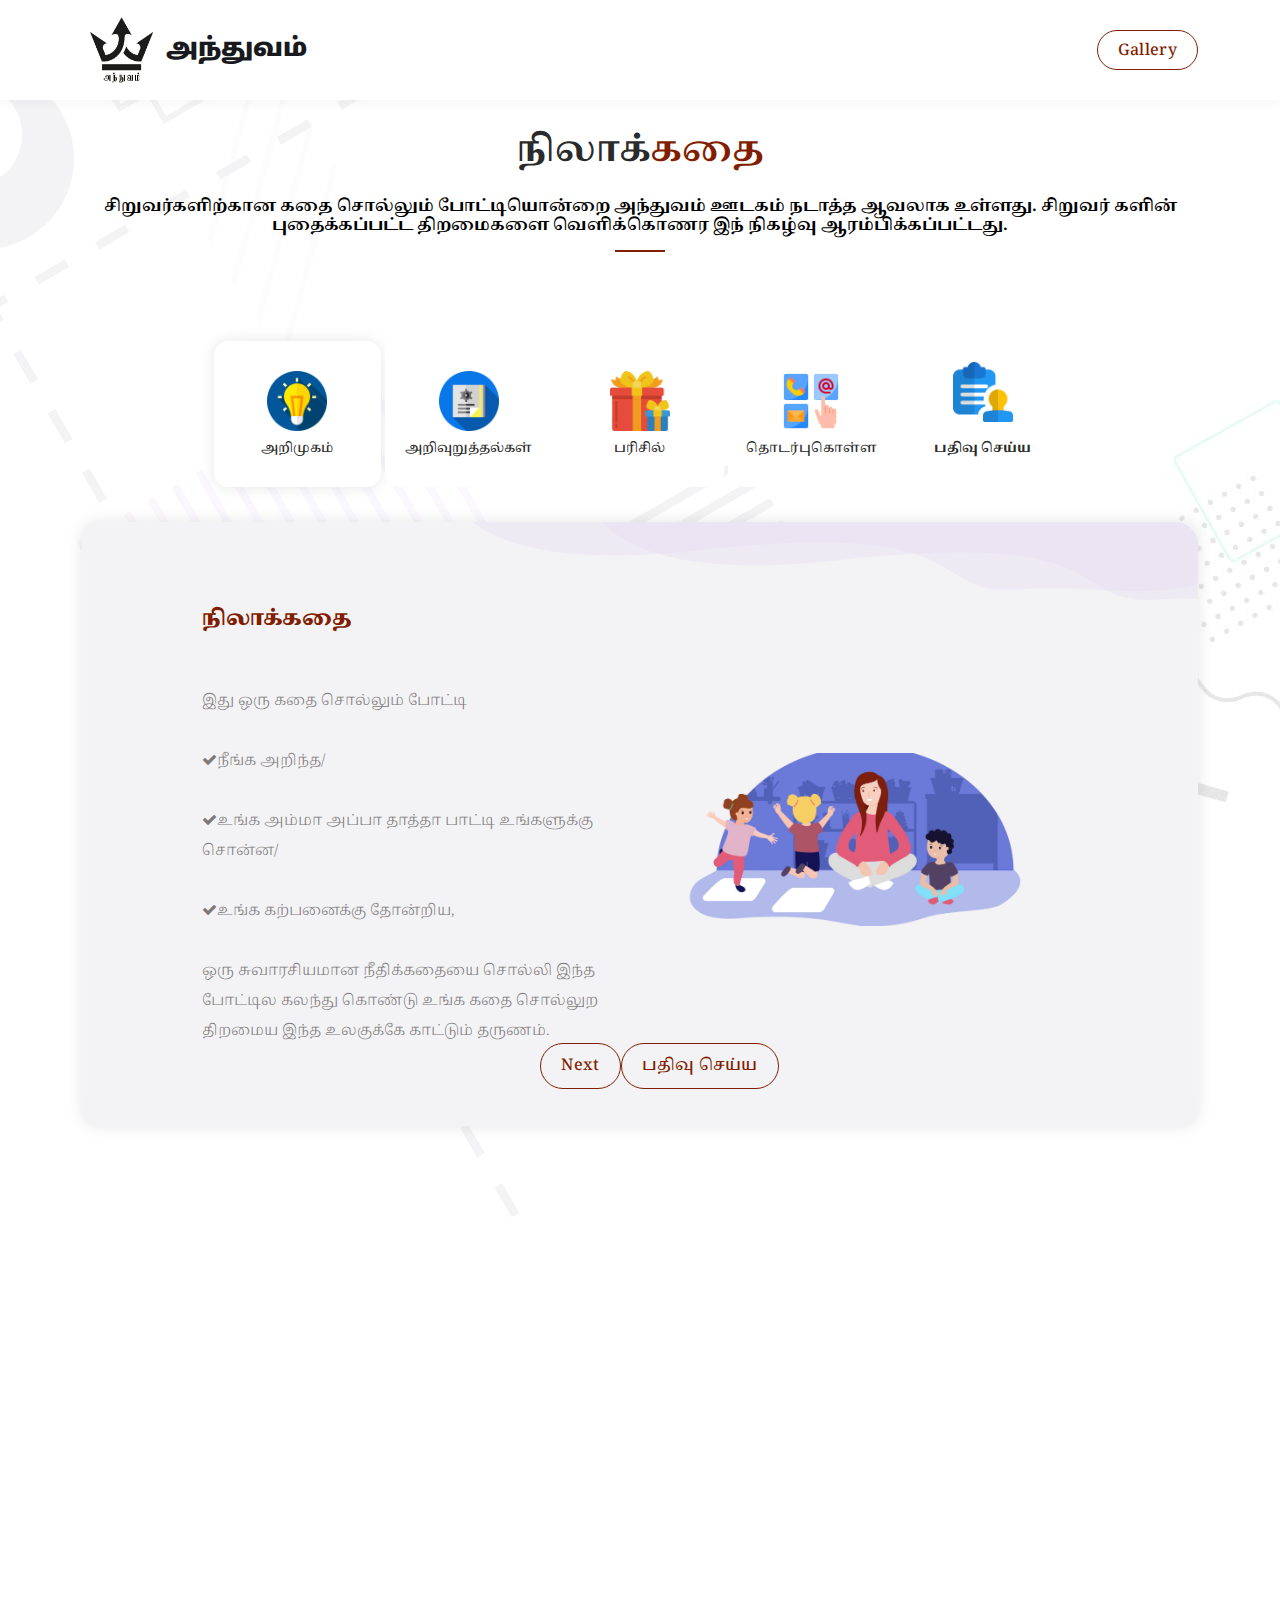
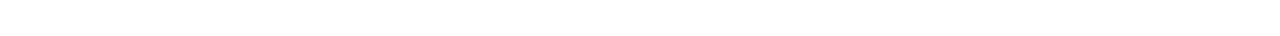
==== commit cee8c38f: "cards alignment" ====
--- a/register.html
+++ b/register.html
@@ -96,48 +96,43 @@
                         <div class="first-thumb active">
                           <div class="thumb">
                             <span class="icon"><img src="assets\images\icn-intro-1.png" alt=""></span>
-                            <h6> அறிமுகம் </h6>
+                            <h6 style="font-size: 13px;"> அறிமுகம் </h6>
                           </div>
                         </div>
                         <div>
                           <div class="thumb">                 
                             <span class="icon"><img src="assets\images\icn-instruct.png" alt=""></span>
-                            <h6>அறிவுறுத்தல்கள்</h6>
+                            <h6 style="font-size: 13px;">அறிவுறுத்தல்கள்</h6>
                           </div>
                         </div>
                         <div>
                           <div class="thumb">                 
                             <span class="icon"><img src="assets\images\icn-gift.png" alt=""></span>
-                            <h6>பரிசில் </h6>
+                            <h6 style="font-size: 13px;">பரிசில் </h6>
                           </div>
                         </div>
                         <div>
                           <div class="thumb">                 
                             <span class="icon"><img src="assets\images\icn-contact.png" alt=""></span>
-                            <h6>தொடர்புகொள்ள </h6>
-                          </div>
-                        </div>
-                        <div>
-                          <div class="thumb"  href="/">                 
+                            <h6 style="font-size: 13px;">தொடர்புகொள்ள </h6>
+                          </div>
+                        </div>
+                        <div>
+                          <div class="thumb"  >                 
                             <span class="icon"><img src="assets\images\icn-reg4.png" alt=""></span>
-                            <h6>பதிவு செய்ய </h6>
+                            <a style="font-size: 13px;text-decoration: none;">பதிவு செய்ய </a>
                           </div>
                         </div>
                       </div>
                     </div> 
                     <div class="col-lg-12 ">
                       <ul class="nacc ">
-                        <li class="active intro intro-bottom ">
-                          <div>
-                            <div class="thumb">
-                              <div class="row">
-                                <div class="col-lg-6 align-self-center">
-                                  <div class="left-text">
-                                    <!-- <p>Lorem ipsum dolor sit amet, consectetur adipiscing elit, sedr do eiusmod deis tempor incididunt ut labore et dolore kengan darwin doerski token.
-                                      dover lipsum lorem and the others.</p>
-                                    <div class="ticks-list"><span><i class="fa fa-check"></i> Optimized Template</span> <span><i class="fa fa-check"></i> Data Info</span> <span><i class="fa fa-check"></i> SEO Analysis</span>
-                                      <span> Data Info</span> <span><i class="fa fa-check"></i> SEO Analysis</span> <span><i class="fa fa-check"></i> Optimized Template</span></div>
-                                    <p>Lorem ipsum dolor sit amet, consectetur adipiscing elit, sedr do eiusmod deis tempor incididunt.</p> -->
+                        <li id="intro" class="active intro intro-bottom ">
+                          <div>
+                            <div class="thumb">
+                              <div class="row">
+                                <div class="col-lg-6 align-self-center">
+                                  <div class="left-text">
                                    <div> <h4><strong>நிலாக்கதை</strong></h4><br>
                                    <p> இது ஒரு கதை சொல்லும் போட்டி</p>
                                     <p><i class="fa fa-check"></i>நீங்க அறிந்த/</p>
@@ -152,11 +147,16 @@
                                     <img src="assets\images\bg-intro.png" alt="">
                                   </div>
                                 </div>
-                              </div>
-                            </div>
-                          </div>
-                        </li>
-                        <li class="instruct intro">
+                                <div class="card-buttons">
+                                <!-- <button>Next</button> -->
+                                <div class="border-first-button thumb"><a >Next</a></div>
+                                <div class="border-first-button"><a href="#intro">பதிவு செய்ய</a></div>
+                                </div>
+                              </div>
+                            </div>
+                          </div>
+                        </li>
+                        <li id="intruction" class="instruct intro">
                           <div>
                             <div class="thumb">
                               <div class="row">
@@ -194,7 +194,7 @@
                                 </div>
                                 <div class="col-lg-6 align-self-center">
                                   <div class="right-image">
-                                    <video src="assets\images\gift (1).mp4" autoplay loop muted></video>
+                                    <!-- <video src="assets\images\gift (1).mp4" autoplay loop muted></video> -->
                                   </div>
                                 </div>
                               </div>
--- a/assets/css/templatemo-digimedia-v3.css
+++ b/assets/css/templatemo-digimedia-v3.css
@@ -162,7 +162,7 @@
 /*--------------------- register --------------
 ------------------------------*/
 #geeks-countdown{
-  width: 480px;
+  /* width: 480px; */
   margin: 10% auto;
 }
 .intro{
@@ -186,6 +186,13 @@
   background-position: bottom left;
   background-repeat: no-repeat;
   background-size: cover;
+}
+.card-buttons{
+  position: absolute;
+  display: flex;
+  top: 90%;
+  left: 90%;
+  transform: translate(-50%,-50%);
 }
 /* .intro::after{
   background-image: url(../images/contact-bottom-right-v3.png);
@@ -226,7 +233,6 @@
 }
 .countdown{
   color: #3B566E;
-  font-size: 90px;
   text-align: center;
   /* margin: auto; */
 }
@@ -279,10 +285,10 @@
 }
 
 .section-heading h6 {
-  font-size: 15px;
+  font-size: 16px;
   font-weight: 700;
   color: #811e00;
-  text-transform: uppercase;
+  /* text-transform: uppercase; */
   margin-bottom: 15px;
 }
 
@@ -320,8 +326,28 @@
   background-color: #811e00;
   color: #fff !important;
 }
-
-
+/* .naccs .why-us-font {
+    font-size: 10px;
+    display: non;
+    width: 100%;
+    padding: 80px 0px;
+} */
+.services .naccs .menu .why-us div{
+  font-size: 14px !important;
+}
+.services .naccs .menu .why-us{
+  width: 20% !important;
+  height: 260px;
+}
+@media (max-width: 575px){
+  .services .naccs .menu .why-us div{
+    font-size: 12px !important;
+}
+  .services .naccs .menu .why-us{
+    width: 100% !important;
+    height: 100px;
+  }
+}
 
 /* 
 ---------------------------------------------
@@ -331,7 +357,7 @@
 
 .pre-header {
   background-color: #efefef;
-  height: 60px;
+  /* height: 60px; */
   padding: 15px 0px;
 }
 
@@ -345,7 +371,7 @@
 
 .pre-header ul.info li a {
   color: #afafaf;
-  font-size: 14px;
+  font-size: 17px;
   transition: all .3s;
 }
 
@@ -359,15 +385,16 @@
 }
 
 .pre-header ul.social-media {
-  text-align: right;
+  text-align: center;
 }
 
 .pre-header ul.social-media li {
-  margin-left: 5px;
+  margin-left: 5px; 
 }
 
 .pre-header ul.social-media li a {
-  background-color: #afafaf;
+  background-color: #4474db;
+  box-shadow: 2px 2px 2px black;
   color: #fff;
   display: inline-block;
   width: 30px;
@@ -1516,12 +1543,21 @@
 }
 
 .free-quote .section-heading {
-  margin-bottom: 60px;
+  /* margin-bottom: 20px; */
+  background: linear-gradient(100deg, rgba(204, 204, 204, 0.8) 0%, rgba(255, 255, 255, 0) 50%);
+  border-radius: 5px;
 }
 
 .free-quote .section-heading h6,
 .free-quote .section-heading h4 {
   color: #fff;
+}
+.free-quote .section-heading p{
+  color: rgb(255, 255, 255);
+  text-shadow: 5px 5px 7px rgb(43, 43, 43);
+}
+.free-quote .section-heading p i{
+  color: #811e00;
 }
 
 .free-quote .section-heading .line-dec {
@@ -2074,7 +2110,7 @@
   }
   .main-banner {
     text-align: center;
-    padding: 226px 0px 30px 0px;
+    padding: 100px 0px 30px 0px;
   }
   .main-banner:before {
     display: none;
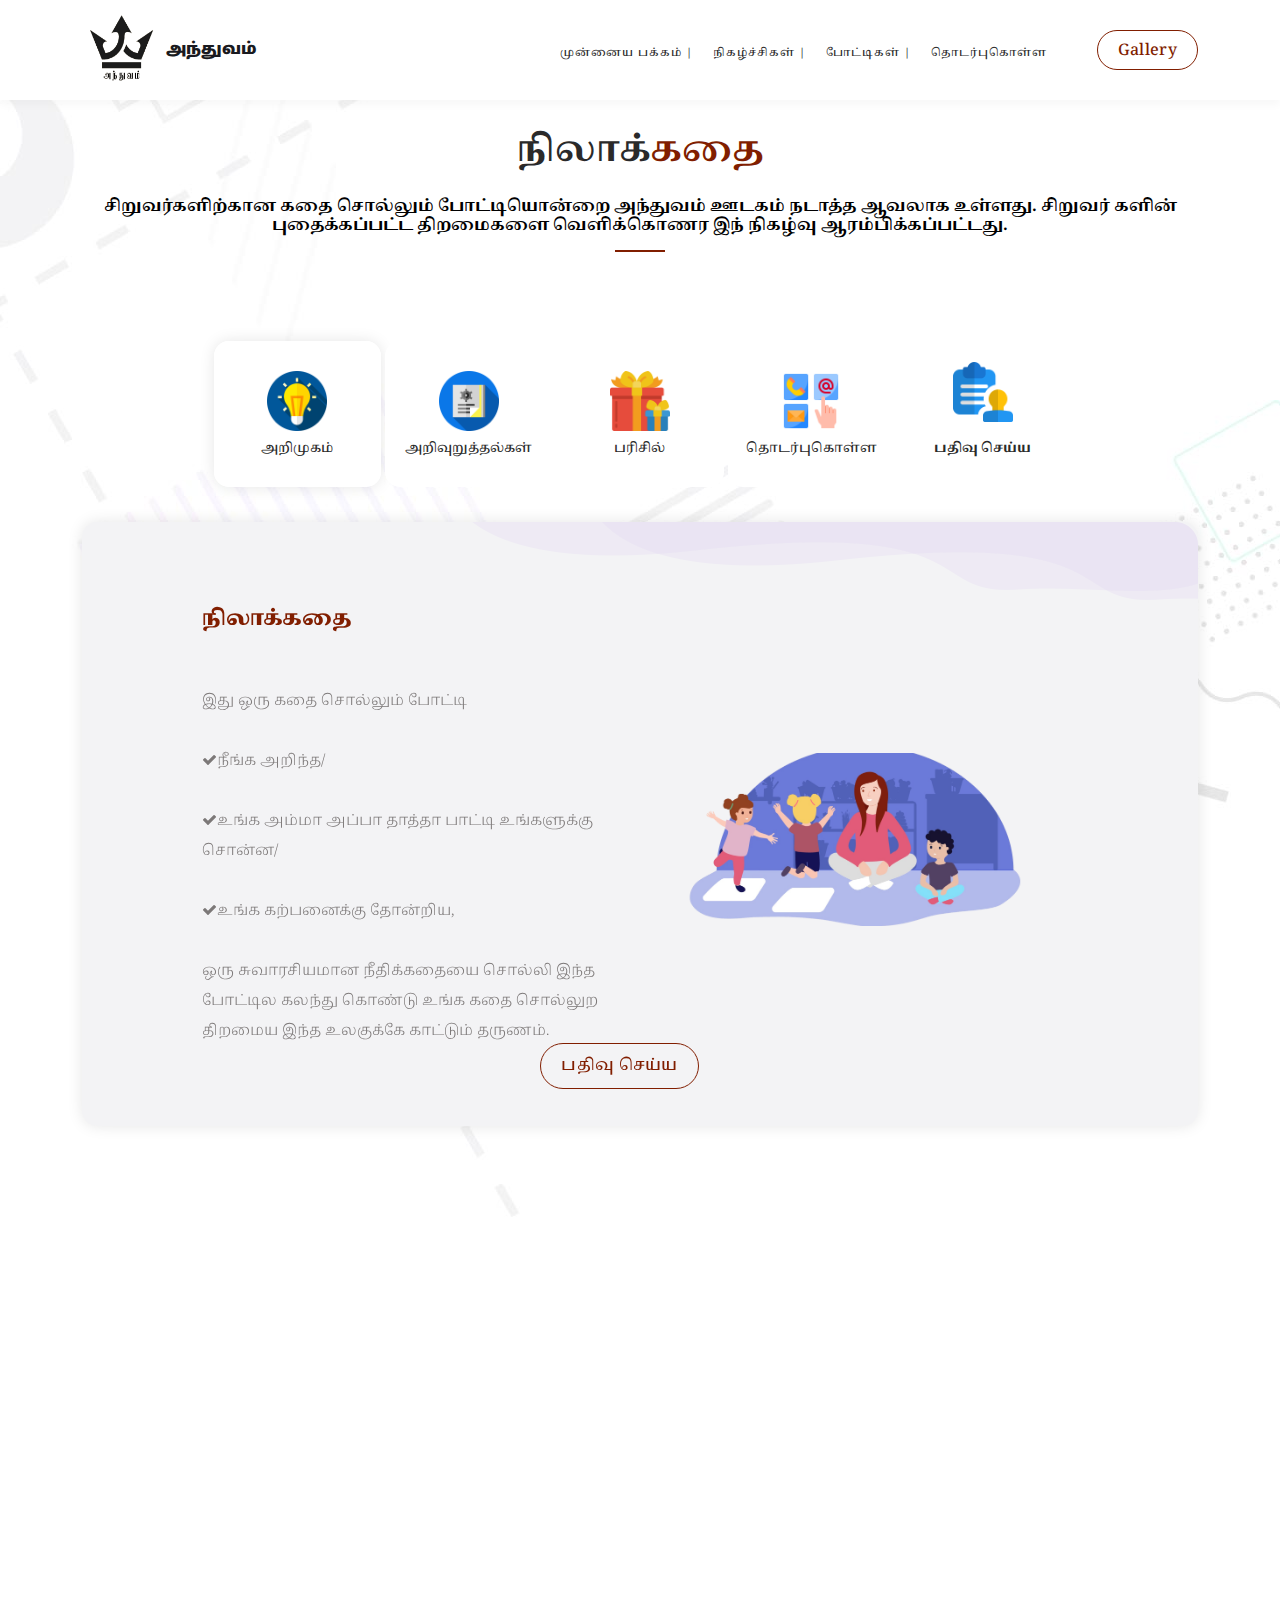
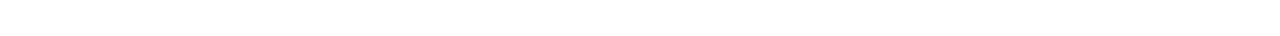
==== commit f1b81f59: "nav-bar responsive finished" ====
--- a/register.html
+++ b/register.html
@@ -51,13 +51,17 @@
             <div class="col-12">
               <nav class="main-nav">
                 <!-- ***** Logo Start ***** -->
-                <a href="homepage_3.html" class="logo" >
+                <a href="index.html" class="logo" >
                     <img src="assets\images\anthuvam-logo.png" style="width: 80px;height: 80px;" alt="anthuvam-logo">
-                    <span style="font-family: 'Noto Sans Tamil', sans-serif;font-size: 25px;"><strong>அந்துவம் </strong></span>
+                    <span style="font-family: 'Noto Sans Tamil', sans-serif;"><strong>அந்துவம் </strong></span>
                   </a>
                 <!-- ***** Logo End ***** -->
                 <!-- ***** Menu Start ***** -->
                 <ul class="nav">
+                  <li class="scroll-to-section"><a href="index.html" >முன்னைய பக்கம் <span class=" d-none d-md-inline-block">|</span></a></li>
+                  <li class="scroll-to-section"><a href="#portfolio">நிகழ்ச்சிகள் <span class=" d-none d-md-inline-block">|</span></a></li>
+                  <li class="scroll-to-section"><a href="#blog">போட்டிகள் <span  class="d-none d-md-inline-block">|</span></a></li>
+                  <li class="scroll-to-section"><a href="#contact">தொடர்புகொள்ள </a></li>
                     <li class="scroll-to-section"><div class="border-first-button"><a href="#contact">Gallery</a></div></li> 
                   <!-- <li class="scroll-to-section"><a href="#about">About</a></li> -->
                   <!-- <li class="scroll-to-section"><a href="#services">Services</a></li>
@@ -120,7 +124,7 @@
                         <div>
                           <div class="thumb"  >                 
                             <span class="icon"><img src="assets\images\icn-reg4.png" alt=""></span>
-                            <a style="font-size: 13px;text-decoration: none;">பதிவு செய்ய </a>
+                            <a style="font-size: 13px;text-decoration: none;"  >பதிவு செய்ய </a>
                           </div>
                         </div>
                       </div>
@@ -149,8 +153,8 @@
                                 </div>
                                 <div class="card-buttons">
                                 <!-- <button>Next</button> -->
-                                <div class="border-first-button thumb"><a >Next</a></div>
-                                <div class="border-first-button"><a href="#intro">பதிவு செய்ய</a></div>
+                                <!-- <div class="border-first-button thumb"><a href="#intruction">Next</a></div> -->
+                                <div class="border-first-button"><a >பதிவு செய்ய</a></div>
                                 </div>
                               </div>
                             </div>
@@ -177,6 +181,11 @@
                                     <img src="assets/images/services-image-02.jpg" alt="">
                                   </div> -->
                                 </div>
+                                <div class="card-buttons">
+                                  <!-- <button>Next</button> -->
+                                  <!-- <div class="border-first-button thumb"><a href="#intruction">Next</a></div> -->
+                                  <div class="border-first-button"><a >பதிவு செய்ய</a></div>
+                                  </div>
                               </div>
                             </div>
                           </div>
@@ -197,6 +206,11 @@
                                     <!-- <video src="assets\images\gift (1).mp4" autoplay loop muted></video> -->
                                   </div>
                                 </div>
+                                <div class="card-buttons">
+                                  <!-- <button>Next</button> -->
+                                  <!-- <div class="border-first-button thumb"><a href="#intruction">Next</a></div> -->
+                                  <div class="border-first-button"><a >பதிவு செய்ய</a></div>
+                                  </div>
                               </div>
                             </div>
                           </div>
@@ -207,7 +221,8 @@
                               <div class="row">
                                 <div class="col-lg-8 align-self-center">
                                   <div class="left-text">
-                                    <div class=" wow fadeInUp" data-wow-duration="0.5s" data-wow-delay="0.25s">
+                                    
+                                    <!-- <div class=" wow fadeInUp" data-wow-duration="0.5s" data-wow-delay="0.25s">
                                     <form id="contact" action="" method="post">
                                     <div class="fill-form">
                                         <div class="row">
@@ -233,7 +248,7 @@
                                 </div>
                                 </div>
                             </form>
-                            </div>
+                            </div> -->
                                   </div>
                                 </div>
 
@@ -242,6 +257,11 @@
                                     <img src="assets\images\bg-contact.png" alt="">
                                   </div>
                                 </div>
+                                <div class="card-buttons">
+                                  <!-- <button>Next</button> -->
+                                  <!-- <div class="border-first-button thumb"><a href="#intruction">Next</a></div> -->
+                                  <div class="border-first-button"><a >பதிவு செய்ய</a></div>
+                                  </div>
                               </div>
                             </div>
                           </div>
--- a/assets/css/templatemo-digimedia-v3.css
+++ b/assets/css/templatemo-digimedia-v3.css
@@ -258,7 +258,14 @@
   0%{transform: rotateY(360deg)}
   100%{transform: rotateY(0deg)}
 }
-
+.nav li a {
+  font-weight: 700 ;
+}
+@media (max-width:1024){
+  .nav .scroll-to-section a {
+    font-size: 5px !important;
+  }
+}
 @media (max-width: 991px) {
   html, body {
     overflow-x: hidden;
@@ -333,11 +340,16 @@
     padding: 80px 0px;
 } */
 .services .naccs .menu .why-us div{
-  font-size: 14px !important;
+  font-size: 12px !important;
 }
 .services .naccs .menu .why-us{
-  width: 20% !important;
+  width: 30% !important;
   height: 260px;
+  /* display: flex !important; */
+}
+
+video::-webkit-media-controls {
+  display:none !important;
 }
 @media (max-width: 575px){
   .services .naccs .menu .why-us div{
@@ -356,7 +368,7 @@
 */
 
 .pre-header {
-  background-color: #efefef;
+  /* background-color: #efefef; */
   /* height: 60px; */
   padding: 15px 0px;
 }
@@ -380,21 +392,25 @@
 }
 
 .pre-header ul.info li a i {
-  font-size: 18px;
+  font-size: 25px;
   margin-right: 8px;
 }
 
 .pre-header ul.social-media {
   text-align: center;
 }
+.pre-header ul.social-media i{
+  font-size: 21px;
+  margin-top: 5px;
+}
 
 .pre-header ul.social-media li {
   margin-left: 5px; 
 }
 
 .pre-header ul.social-media li a {
-  background-color: #4474db;
-  box-shadow: 2px 2px 2px black;
+  background-color: #899fcf;
+  /* box-shadow: 0.2px 0.5px 1px black; */
   color: #fff;
   display: inline-block;
   width: 30px;
@@ -532,7 +548,7 @@
 .header-area .main-nav .nav li a {
   display: block;
   font-weight: 500;
-  font-size: 13px;
+  font-size: 11px;
   padding-top: 3px;
   color: #2a2a2a;
   text-transform: capitalize;
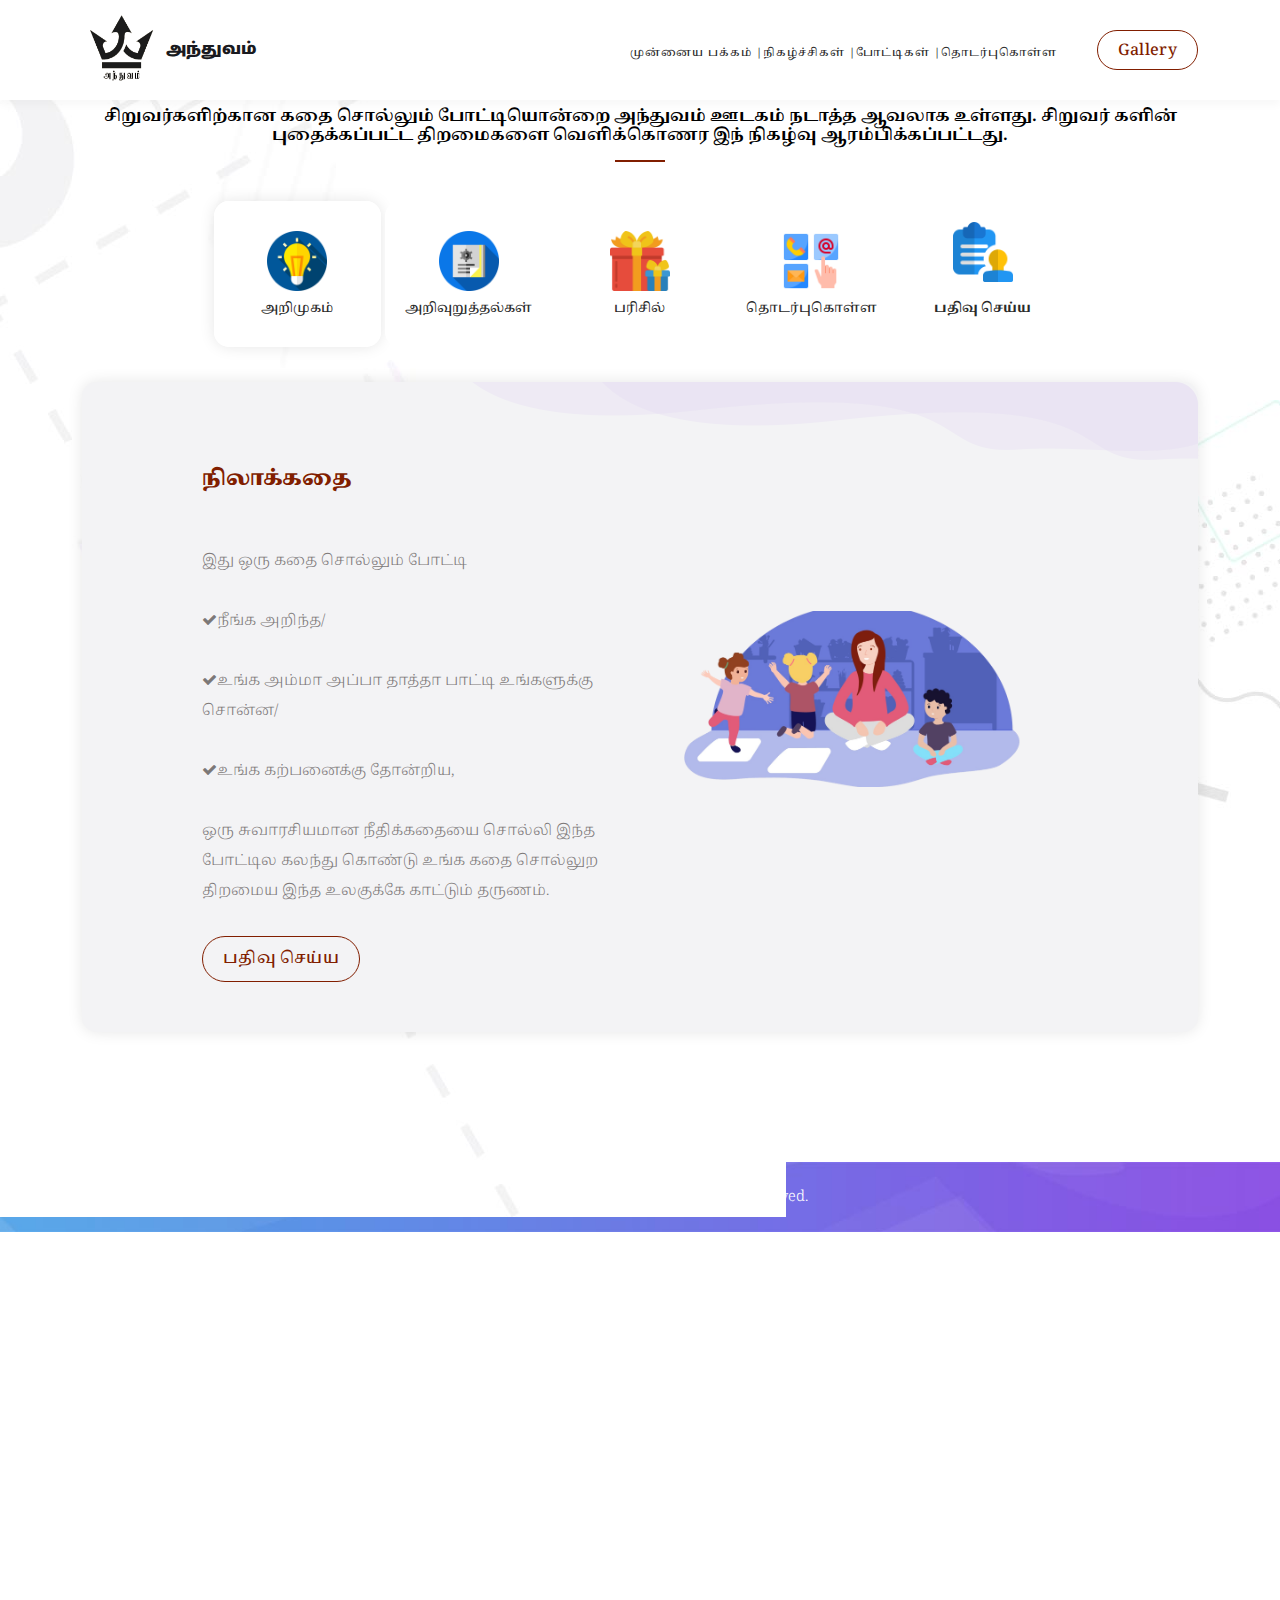
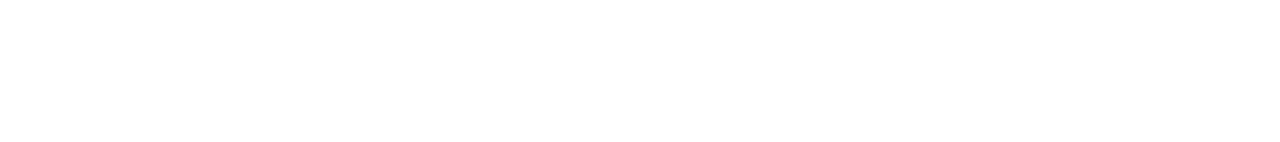
==== commit 01e1cba1: "minor-change" ====
--- a/register.html
+++ b/register.html
@@ -58,17 +58,12 @@
                 <!-- ***** Logo End ***** -->
                 <!-- ***** Menu Start ***** -->
                 <ul class="nav">
-                  <li class="scroll-to-section"><a href="index.html" >முன்னைய பக்கம் <span class=" d-none d-md-inline-block">|</span></a></li>
-                  <li class="scroll-to-section"><a href="#portfolio">நிகழ்ச்சிகள் <span class=" d-none d-md-inline-block">|</span></a></li>
-                  <li class="scroll-to-section"><a href="#blog">போட்டிகள் <span  class="d-none d-md-inline-block">|</span></a></li>
-                  <li class="scroll-to-section"><a href="#contact">தொடர்புகொள்ள </a></li>
-                    <li class="scroll-to-section"><div class="border-first-button"><a href="#contact">Gallery</a></div></li> 
-                  <!-- <li class="scroll-to-section"><a href="#about">About</a></li> -->
-                  <!-- <li class="scroll-to-section"><a href="#services">Services</a></li>
-                  <li class="scroll-to-section"><a href="#portfolio">Projects</a></li>
-                  <li class="scroll-to-section"><a href="#blog">Blog</a></li> -->
-                  <!-- <li class="scroll-to-section"><a href="#contact">Contact</a></li>  -->
-                  <!-- <li class="scroll-to-section"><div class="border-first-button"><a href="#contact">Free Quote</a></div></li>  -->
+                  <li class="scroll-to-section px-0"><a href="index.html" >முன்னைய பக்கம் <span class=" d-none d-md-inline-block">|</span></a></li>
+                  <li class="scroll-to-section px-0"><a href="#portfolio">நிகழ்ச்சிகள் <span class=" d-none d-md-inline-block">|</span></a></li>
+                  <li class="scroll-to-section px-0"><a href="#blog">போட்டிகள் <span  class="d-none d-md-inline-block">|</span></a></li>
+                  <li class="scroll-to-section px-0"><a href="#contact">தொடர்புகொள்ள </a></li>
+                    <li class="scroll-to-section "><div class="border-first-button"><a href="#contact">Gallery</a></div></li> 
+                 
                 </ul>        
                 <a class='menu-trigger'>
                     <span>Menu</span>
@@ -163,8 +158,8 @@
                         <li id="intruction" class="instruct intro">
                           <div>
                             <div class="thumb">
-                              <div class="row">
-                                <div class="col-lg-6 align-self-center">
+                              <div class="row card-bg">
+                                <div class=" align-self-center">
                                   <div class="left-text">
                                         <h4><strong>அறிவுறுத்தல்கள்</strong></h4>
                                         <p><i class="fa fa-check"></i>வயது எல்லை 12 வயது வரை.</p> 
@@ -176,7 +171,7 @@
                                         <p><i class="fa fa-check"></i>3-5 நிமிடத்திற்கு உள்ளடங்கலாக இருக்க வேண்டும்.</p> 
                                   </div>
                                 </div>
-                                <div class="col-lg-6 align-self-center">
+                                <div class=" align-self-center">
                                   <!-- <div class="right-image">
                                     <img src="assets/images/services-image-02.jpg" alt="">
                                   </div> -->
@@ -193,15 +188,15 @@
                         <li class="gift">
                           <div>
                             <div class="thumb">
-                              <div class="row">
-                                <div class="col-lg-6 align-self-center">
-                                  <div class="left-text ps-5">
+                              <div class="row card-bg">
+                                <div class=" align-self-center">
+                                  <div class="left-text ps-1 ps-sm-5">
                                     <h4>பரிசில்களும்  &amp; சான்றிதழ்களும் </h4>
                                     <p><i class="fa fa-check"></i>500 Views 200 Likes மேலதிகமாக பெறும் அனைவருக்கும் பரிசில்களும் சான்றிதழ்களும்</p>
                                     <p><i class="fa fa-check"></i>அதிகமான Views மற்றும் பாராட்டுப் பெற்ற சிறந்த காணொளியில் அந்துவம் நடுவர் குழாம் தெரிவு செய்யும் முதல் மூன்று காணொளிகளுக்கு விசேட பரிசில்கள்</p>
                                   </div>
                                 </div>
-                                <div class="col-lg-6 align-self-center">
+                                <div class=" align-self-center">
                                   <div class="right-image">
                                     <!-- <video src="assets\images\gift (1).mp4" autoplay loop muted></video> -->
                                   </div>
@@ -216,55 +211,60 @@
                           </div>
                         </li>
                         <li>
-                          <div>
                             <div class="thumb">
                               <div class="row">
-                                <div class="col-lg-8 align-self-center">
+                                <div class="col-md-6 align-self-center">
                                   <div class="left-text">
-                                    
-                                    <!-- <div class=" wow fadeInUp" data-wow-duration="0.5s" data-wow-delay="0.25s">
-                                    <form id="contact" action="" method="post">
-                                    <div class="fill-form">
-                                        <div class="row">
-                                        <div class="col-lg-12">
-                                            <p>
-                                              Phone Number: 
-                                            </p>
-                                            <p>
-                                              E-mail Address: 
-                                            </p>
-                                            <p>
-                                              Address: 
-                                            </p>
-                                          </div>
-                                          <div class="col-lg-6">
-                                            <div class="border-first-button text-center justify-content-bottom scroll-to-section">
-                                              <a href="register.html">பதிவு செய்ய</a>
+                                    <!-- new -->
+                                    <div class="row">
+                                      
+                                      <div class="">
+                                        <div class="fill-form">
+                                          <div class="row">
+                                            <div class="col-lg-12">
+                                              <div class="info-post">
+                                                <div class="icon">
+                                                  <img src="assets/images/phone-icon.png" alt="">
+                                                  <a href="tel:+940762544297">0762544297</a>
+                                                </div>
+                                              </div>
+                                            </div>
+                                            <div class="col-lg-12">
+                                              <div class="info-post">
+                                                <div class="icon">
+                                                  <img src="assets/images/email-icon.png" alt="">
+                                                  <a href="mailto:anthuvam@gmail.com">anthuvam@gmail .com</a>
+                                                </div>
+                                              </div>
+                                            </div>
+                                            <div class="col-lg-12">
+                                              <div class="info-post">
+                                                <div class="icon">
+                                                  <img src="assets/images/location-icon.png" alt="">
+                                                  <a >123 Rio de Janeiro</a>
+                                                </div>
+                                              </div>
+                                            </div>
+                                           
+                                            
                                             </div>
                                           </div>
-                                          <div class="col-lg-12">
-                                          
-                                    </div>
-                                </div>
-                                </div>
-                            </form>
-                            </div> -->
-                                  </div>
-                                </div>
-
-                                <div class="col-lg-4 align-self-center">
+                        
+                                        </div>
+
+                                  </div>
+                                </div>
+                                </div>
+                                <div class="col-md-6 align-self-center">
                                   <div class="right-image">
                                     <img src="assets\images\bg-contact.png" alt="">
                                   </div>
                                 </div>
                                 <div class="card-buttons">
-                                  <!-- <button>Next</button> -->
-                                  <!-- <div class="border-first-button thumb"><a href="#intruction">Next</a></div> -->
                                   <div class="border-first-button"><a >பதிவு செய்ய</a></div>
                                   </div>
                               </div>
                             </div>
-                          </div>
                         </li>
                         <!-- <li>
                           <div>
@@ -299,6 +299,17 @@
         </div>
       </div>
 
+      <footer>
+        <div class="container">
+          <div class="row">
+            <div class="col-lg-12">
+              <p>Copyright © 2022 Anthuvam All Rights Reserved. 
+            </div>
+          </div>
+        </div>
+      </footer>
+
+
       <script src="vendor/jquery/jquery.min.js"></script>
       <script src="vendor/bootstrap/js/bootstrap.bundle.min.js"></script>
       <script src="assets/js/owl-carousel.js"></script>
--- a/assets/css/templatemo-digimedia-v3.css
+++ b/assets/css/templatemo-digimedia-v3.css
@@ -188,11 +188,17 @@
   background-size: cover;
 }
 .card-buttons{
-  position: absolute;
-  display: flex;
-  top: 90%;
+  /* position: absolute; */
+  /* display: flex; */
+  /* top: 90%;
   left: 90%;
-  transform: translate(-50%,-50%);
+  transform: translate(-50%,-50%); */
+}
+.card-bg{
+  background-color: rgb(255, 255, 255);
+  opacity: 85%;
+  border-radius: 20px;
+  z-index: 0;
 }
 /* .intro::after{
   background-image: url(../images/contact-bottom-right-v3.png);
@@ -344,7 +350,10 @@
 }
 .services .naccs .menu .why-us{
   width: 30% !important;
-  height: 260px;
+  height: 150px;
+  margin: auto 40px;
+  background-color: rgb(255, 247, 234);
+  box-shadow: 0px 0px 15px rgb(247, 231, 208)  !important ;
   /* display: flex !important; */
 }
 
@@ -357,7 +366,7 @@
 }
   .services .naccs .menu .why-us{
     width: 100% !important;
-    height: 100px;
+    height: 110px;
   }
 }
 
@@ -1365,7 +1374,7 @@
 */
 
 .services {
-  padding-top: 130px;
+  padding-top: 40px;
   position: relative;
 }
 
@@ -1395,7 +1404,7 @@
 
 .services .section-heading {
   text-align: center;
-  margin-bottom: 80px;
+  margin-bottom: 30px;
 }
 
 .services .section-heading .line-dec {
@@ -1492,7 +1501,7 @@
 }
 
 .services ul.nacc li .right-image img {
-  max-width: 420px;
+  /* max-width: 420px; */
   float: right;
 }
 
@@ -1974,7 +1983,7 @@
 }
 
 .fill-form {
-  padding: 80px 60px 80px 30px;
+  padding: 80px 40px;
 }
 
 .fill-form .info-post {
@@ -2213,7 +2222,7 @@
     margin: 0px;
   }
   .services ul.nacc li.active {
-    padding: 45px;
+    padding: 10px;
   }
   .services .naccs .menu div  {
     font-size: 0px;
